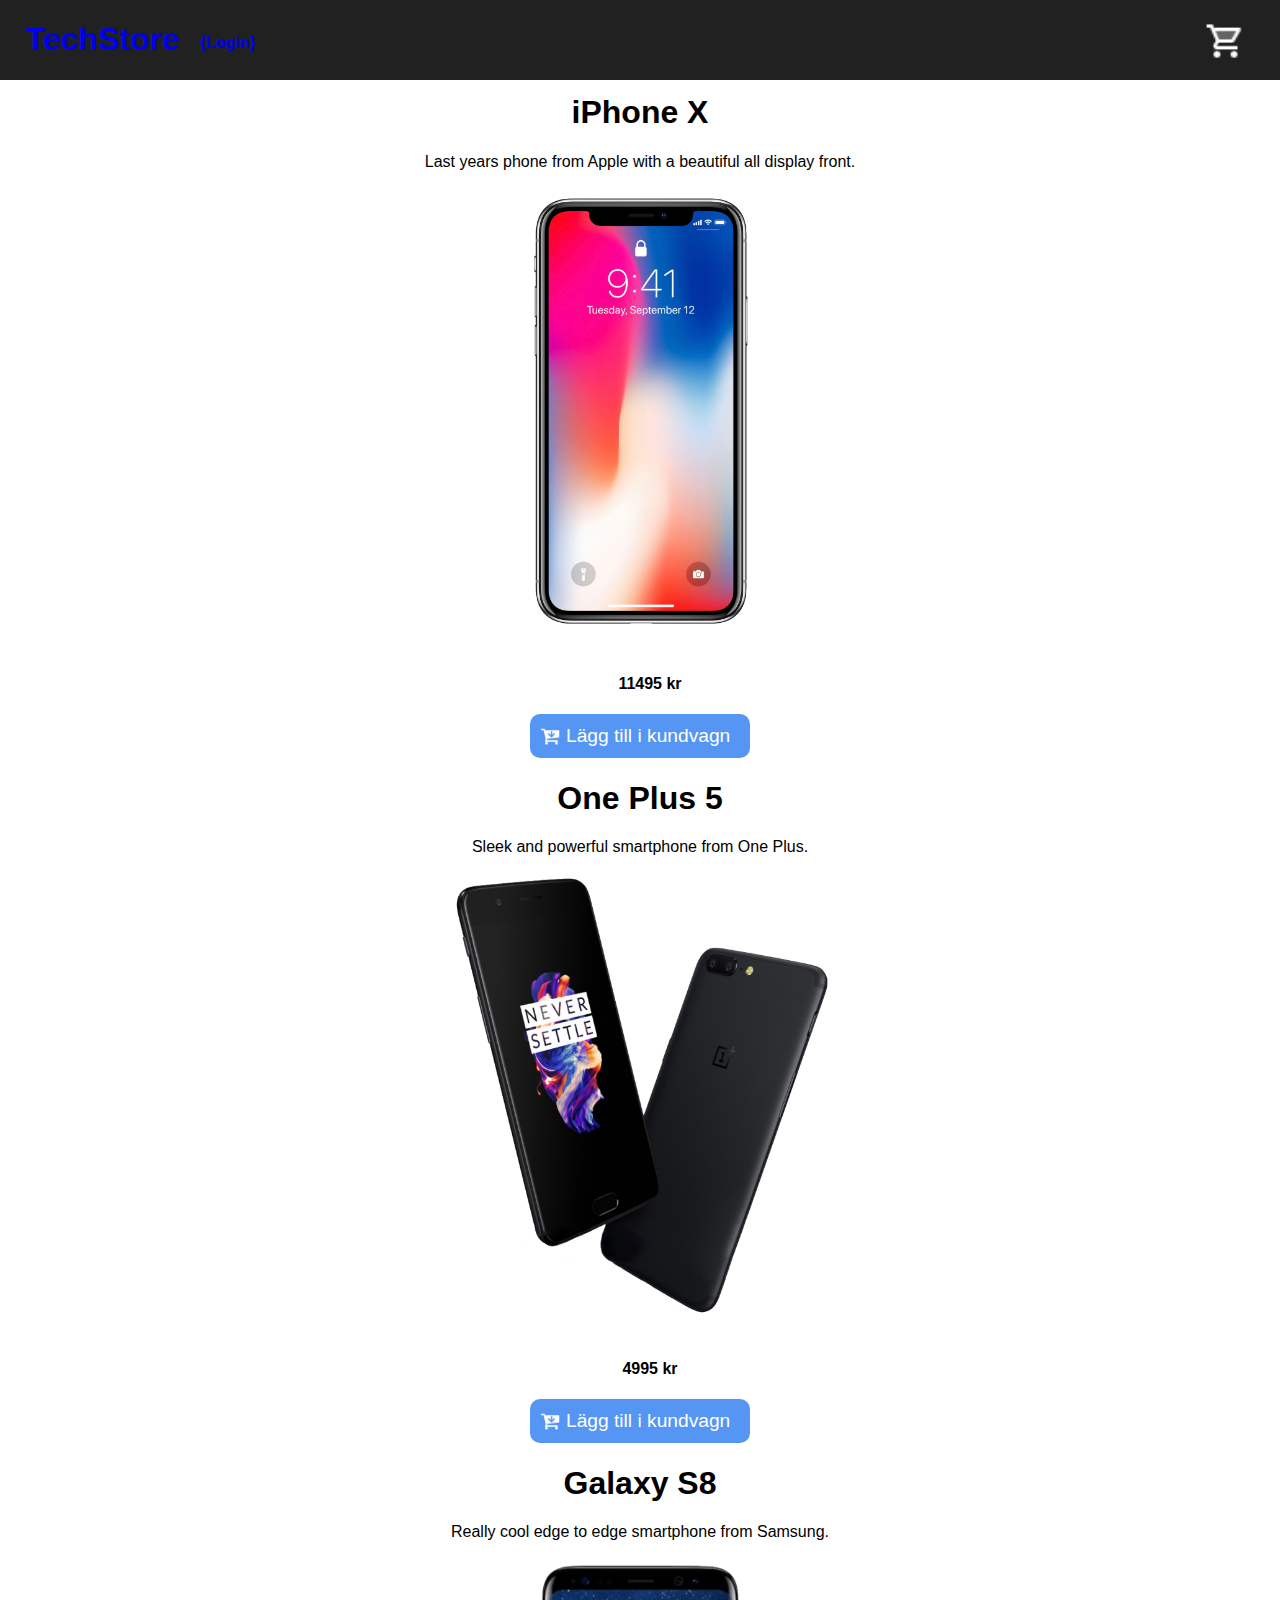
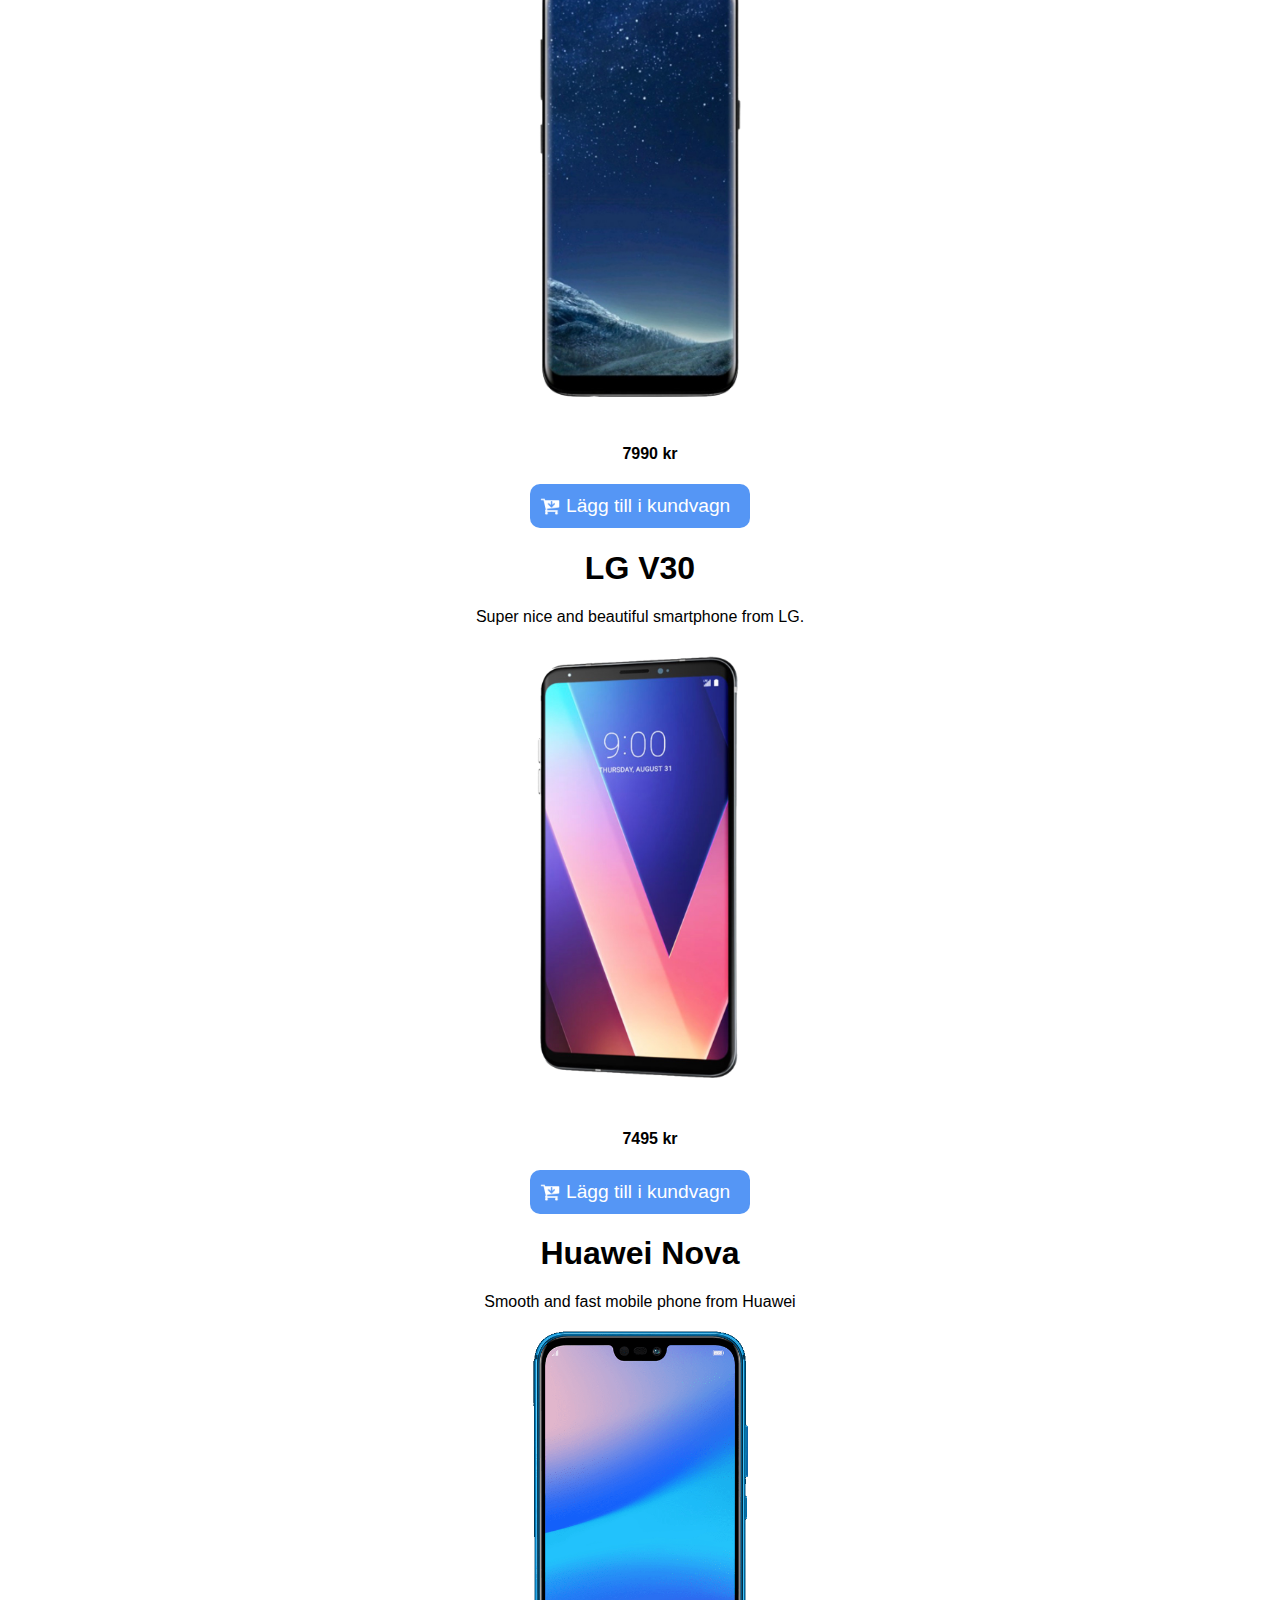
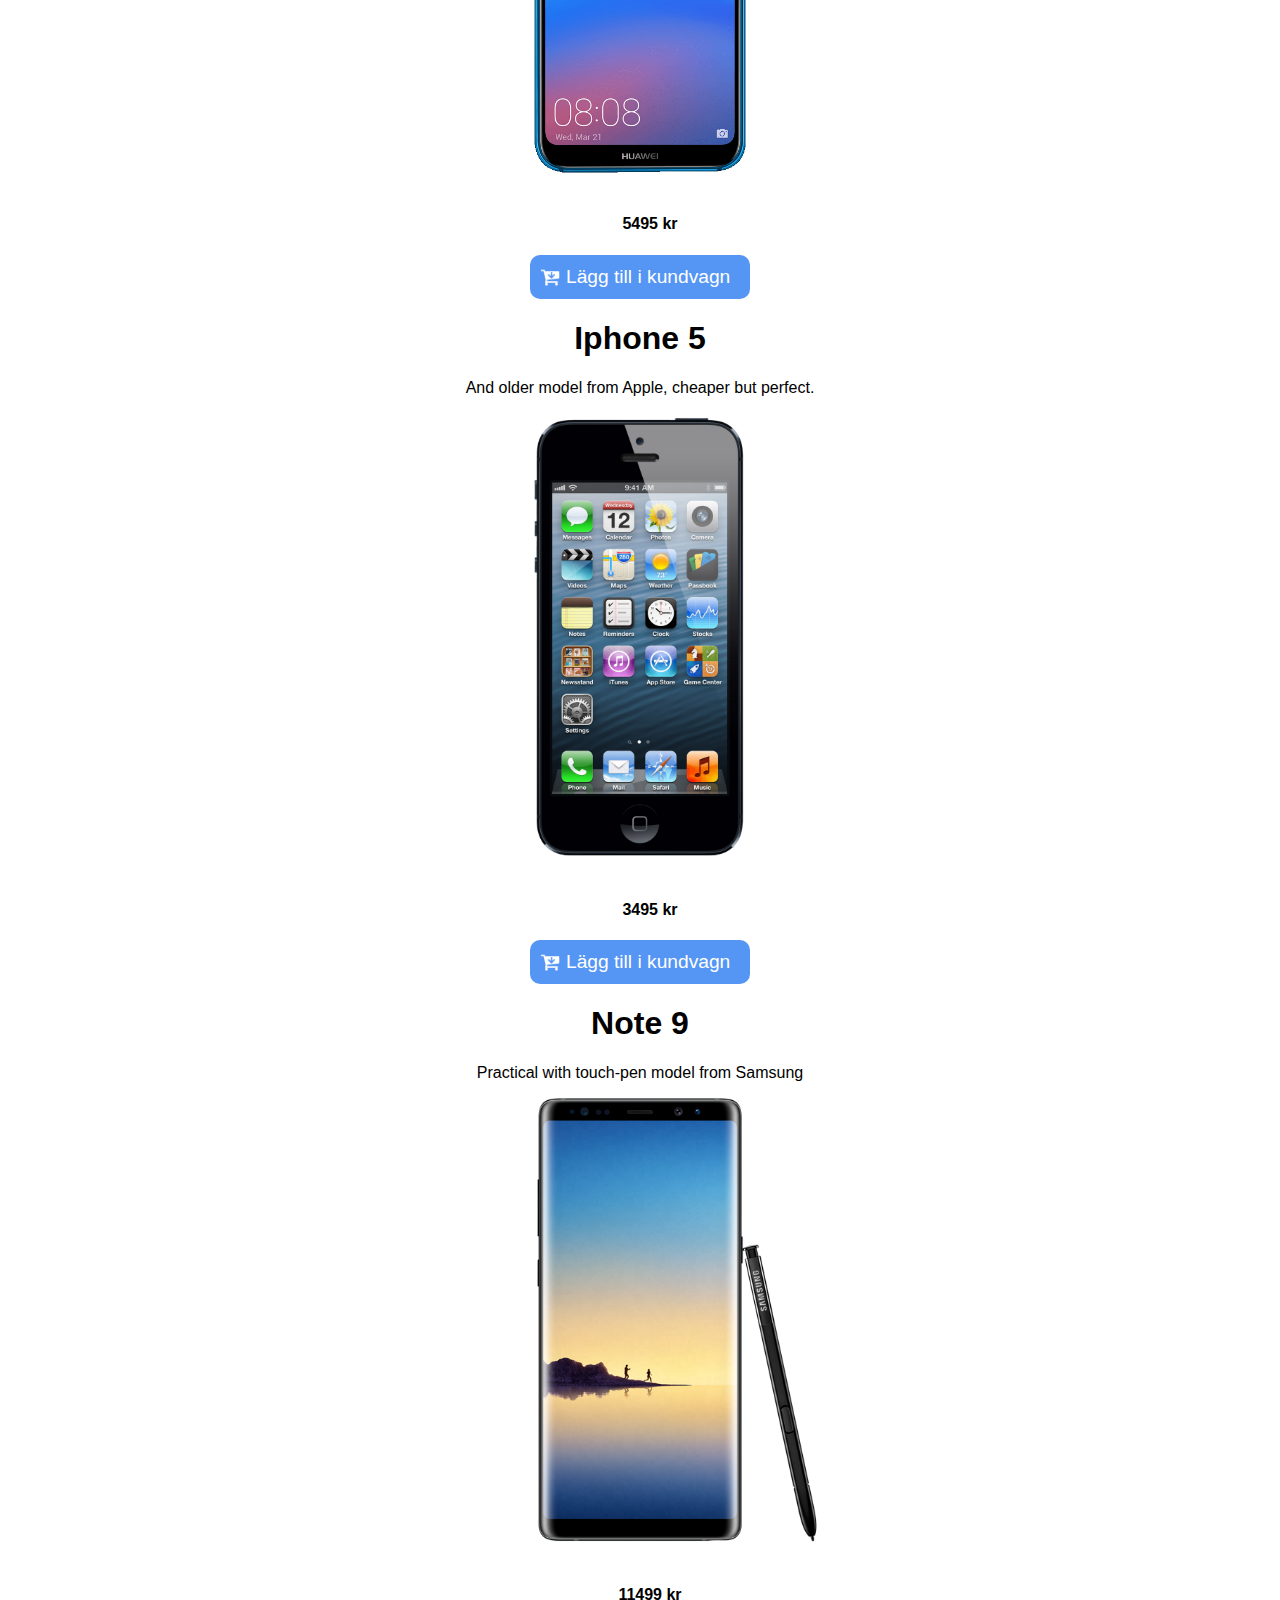
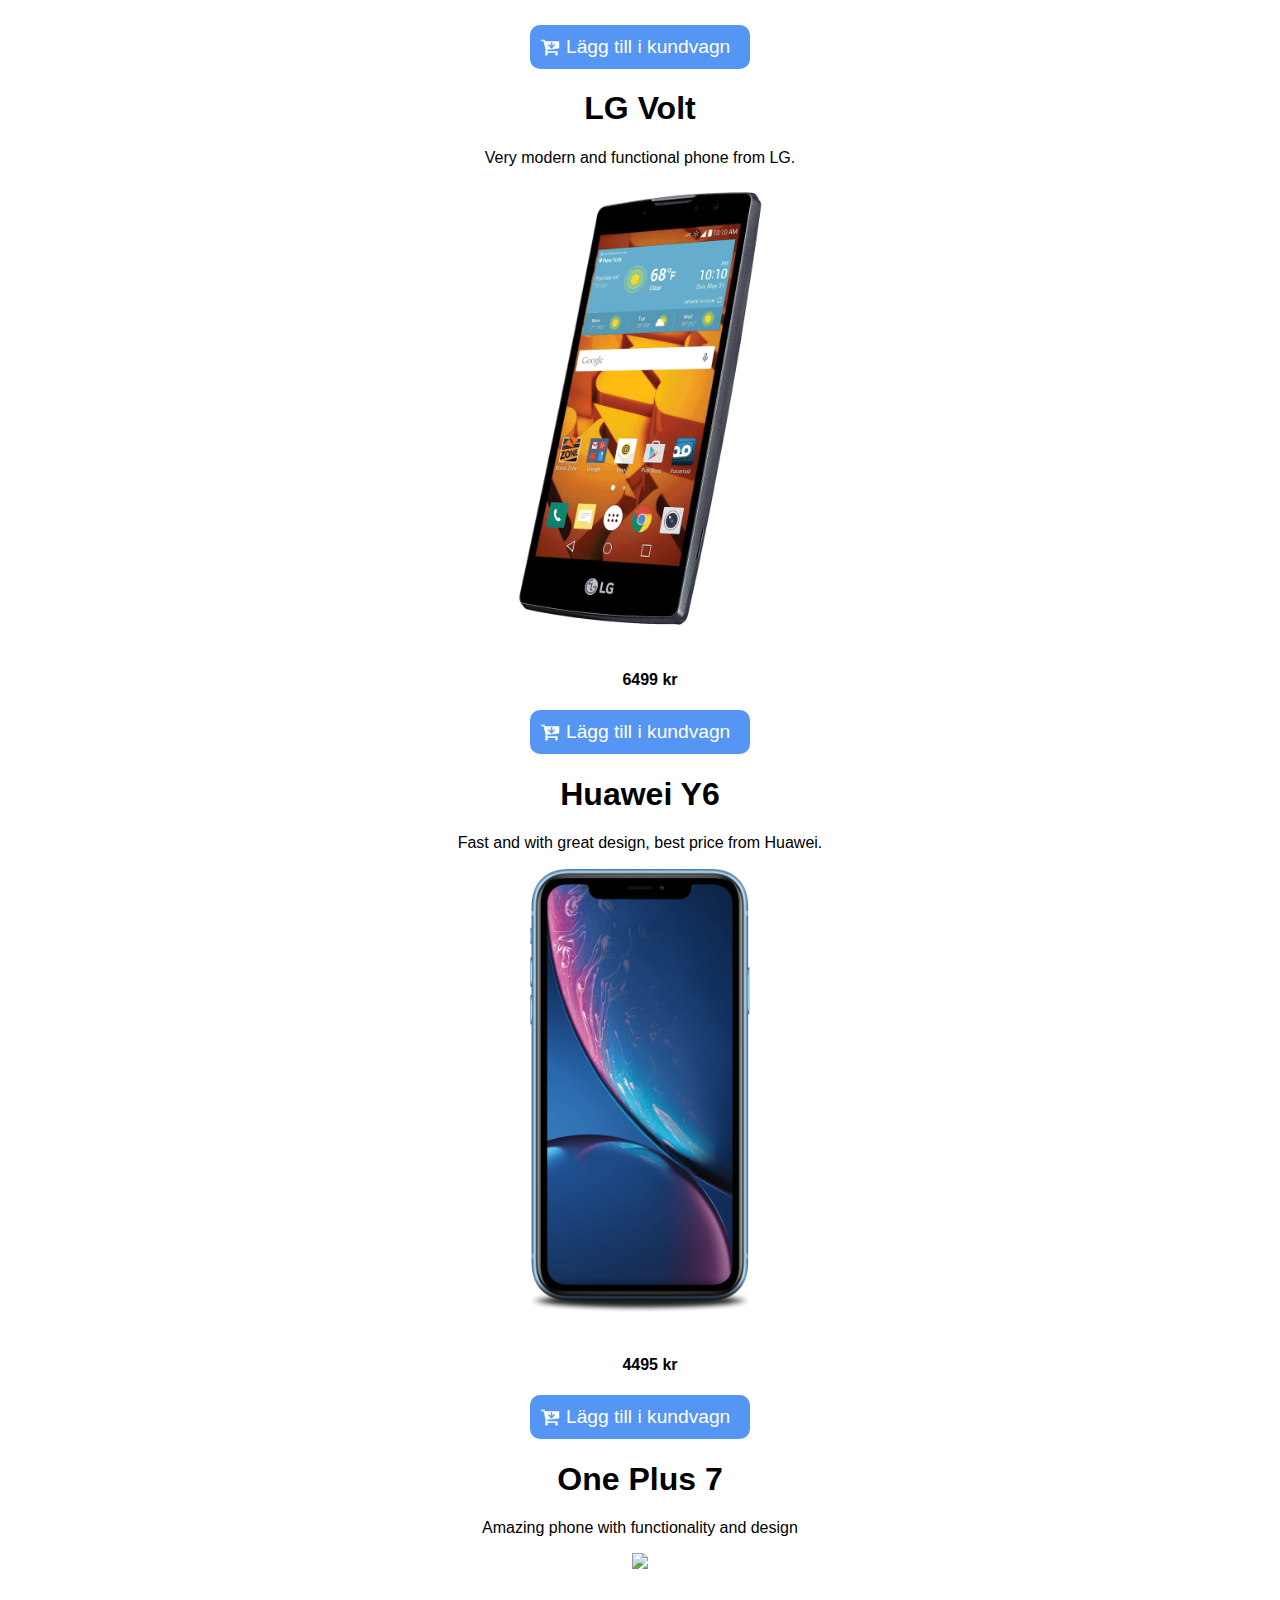
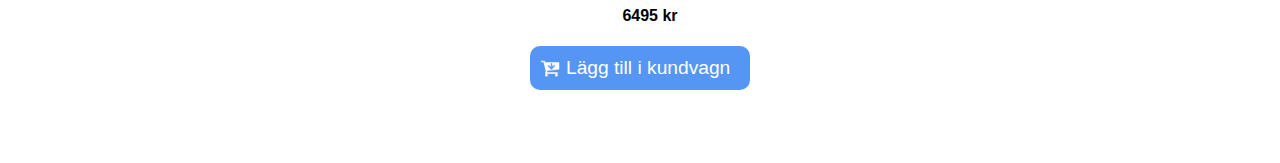
==== index.html @ 481d14ad "små saker" ====
<!DOCTYPE html>

<html>
  <head>
    <title>TechStore</title>
    <meta charset="utf-8" />
    <meta http-equiv="X-UA-Compatible" content="IE=edge" />
    <meta name="viewport" content="width=device-width, initial-scale=1" />
    <link rel="stylesheet" href="style.css" />
    <link rel="stylesheet" href="index_style.css" />

    <!-- Visit www.fontawesome.com on how to add font icons to your project -->
    <!-- Link your stylesheet file/files, do NOT write styles in the html file! -->
    <script src="./main.js"></script>
  </head>
  <body onload="initSite()">
    <header>
      <div id="title">
        <h1><a href="index.html">TechStore</a></h1>
        <h4><a href="login.html">{Login}</a></h4>
      </div>

      <div id="cart">
        <div id="itemcounter"></div>
        <!--Here is the code for the cart-->

        <a href="kundvagn.html"
          ><img src="assets/white_cart.png" id="carticon"
        /></a>
      </div>
    </header>

    <main>
      <!-- Add the content of your site here via javascript -->
    </main>
  </body>
</html>
---- style.css ----
* {
  font-family: "Segoe UI", Tahoma, Geneva, Verdana, sans-serif;
}

.container {
  display: flex;
  justify-content: center;
  flex-direction: column;
  background-color: white;
  min-height: 10em;
  align-items: center;
  padding: 65px 16px;
}

div {
  align-content: center;
  text-align: center;
}
ul {
  padding: 5;
  padding-inline-start: 0;
}

.PCdiv {
  display: flex;
  flex-wrap: wrap;
}

img.productImage {
  height: 50vh;
  width: auto;
}

header {
  background-color: #212121;
  width: 100vw;
  position: fixed;
  color: white;
  display: flex;
  justify-content: space-between;
  align-items: center;
  top: 0;
  left: 0;
}

#title {
  margin-left: 2%;
  display:flex;
}

h4 {
  margin-left: 20px;
  margin-top: 34px;
}

#cart {
  margin-right: 4%;
  display: flex;
  justify-content: space-between;
}

#carticon {
  width: 170%;
  margin-top: 25%;
}

#itemcounter {
  font-size: 40px;
}
a:visited {
  color: white;
}

a {
  text-decoration: none;
}

.buttonDiv {
}
---- index_style.css ----
.addButton {
    font-family: 'Segoe UI', Tahoma, Geneva, Verdana, sans-serif;
    background-color: #5596F5;
    border: 0px;
    font-size: 1.2em;
    color: #FFFFFF;

    
}
.buttonClass{
    background-color: #5596F5;
    width: 200px;
    height: auto;
    padding: 10px;
    display: flex;
    flex-direction: row;
    align-items: center;
    margin: 0px auto 0px auto;
    border-radius: 10px;
}
.imgClass {
    height: 20px;
    width: 20px;
    

}


/*font-family: 'Segoe UI', Tahoma, Geneva, Verdana, sans-serif;
    background-color: #5596F5;
    padding: 10px;
    border-radius: 8px;
    color: white;
    font-size: larger;
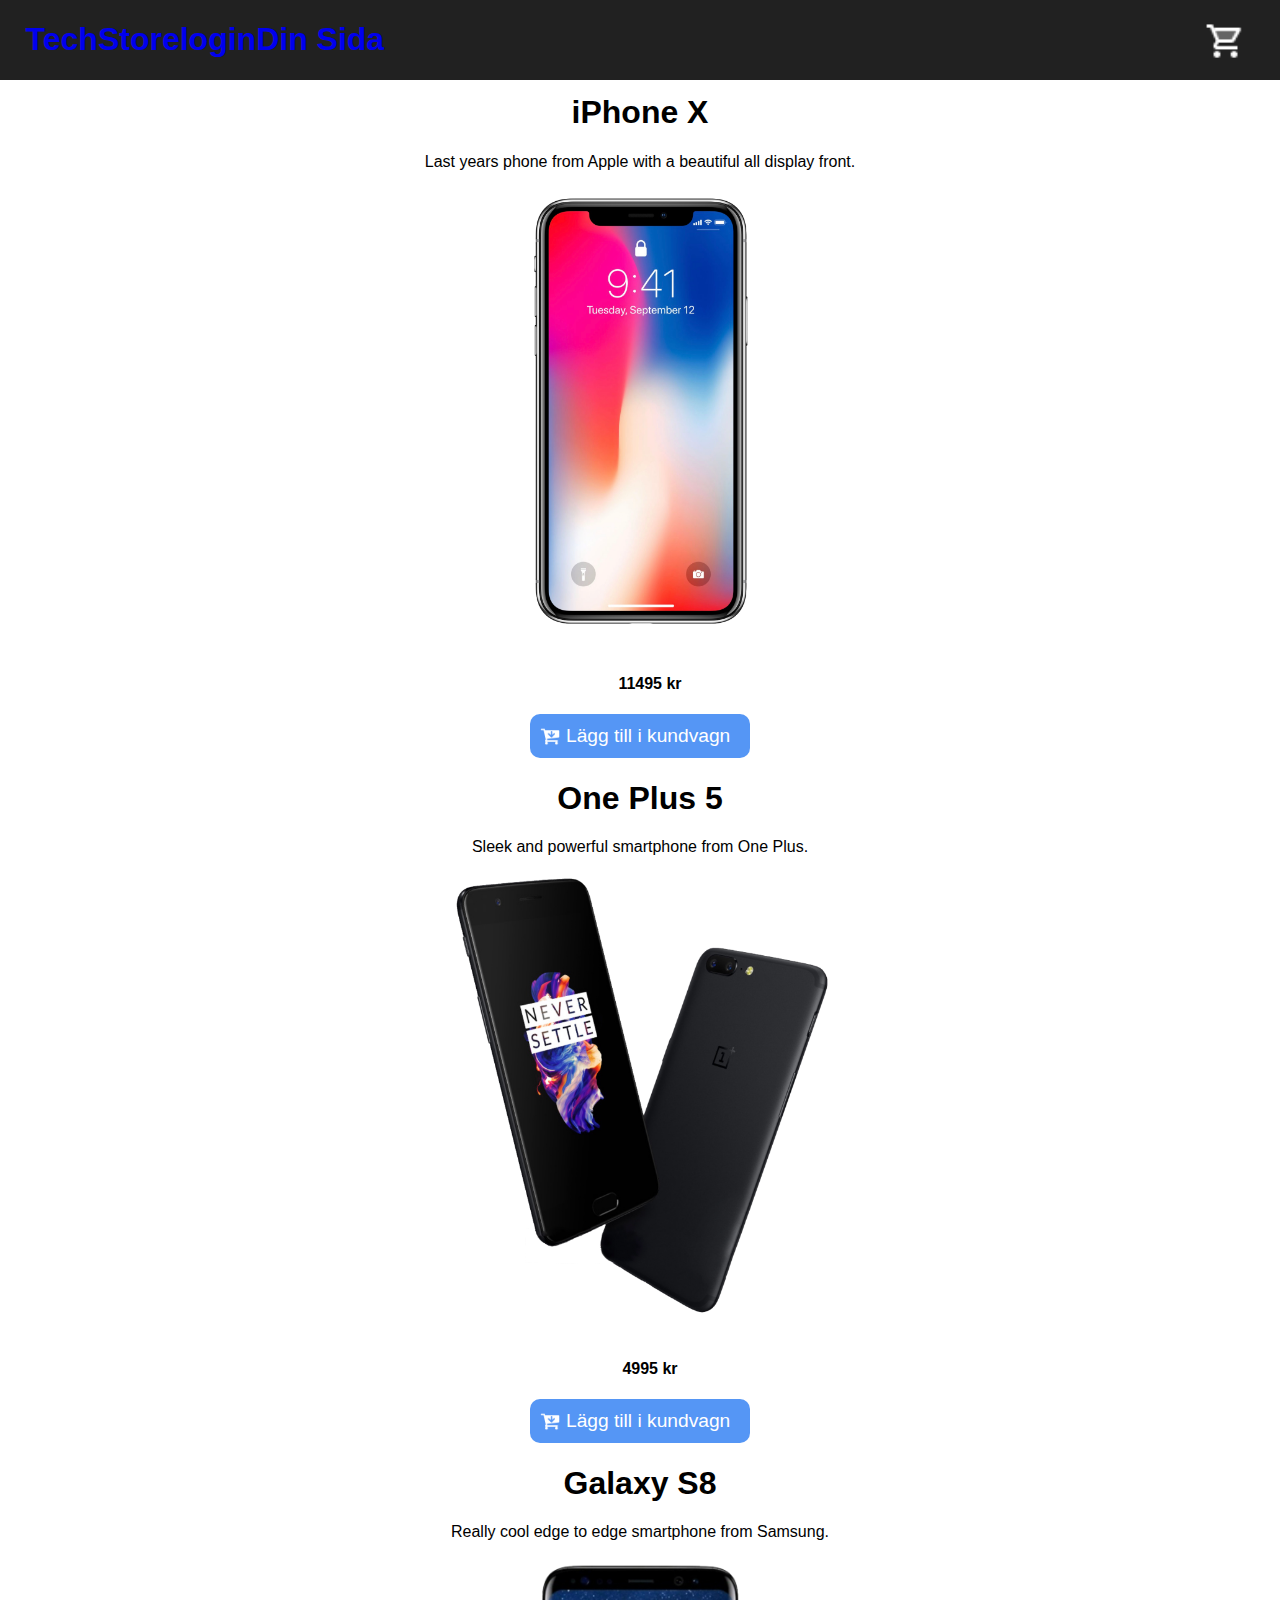
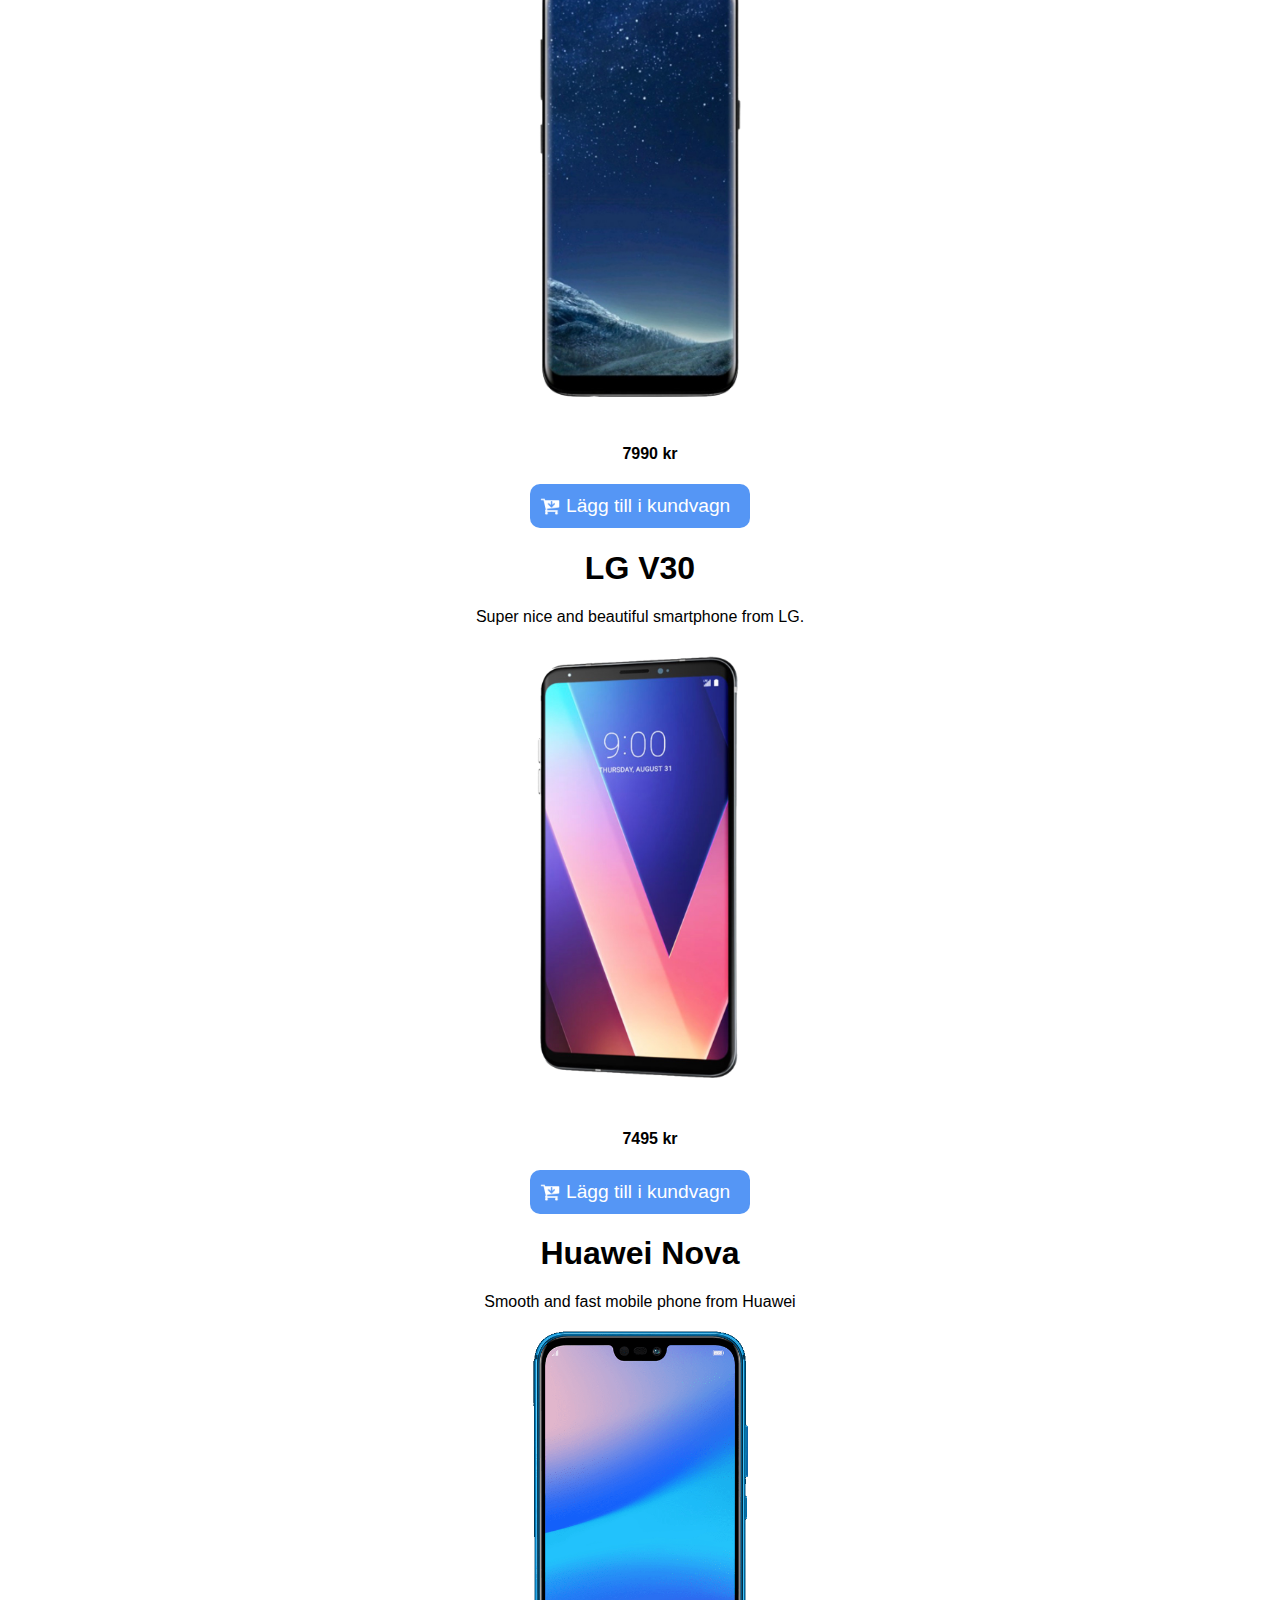
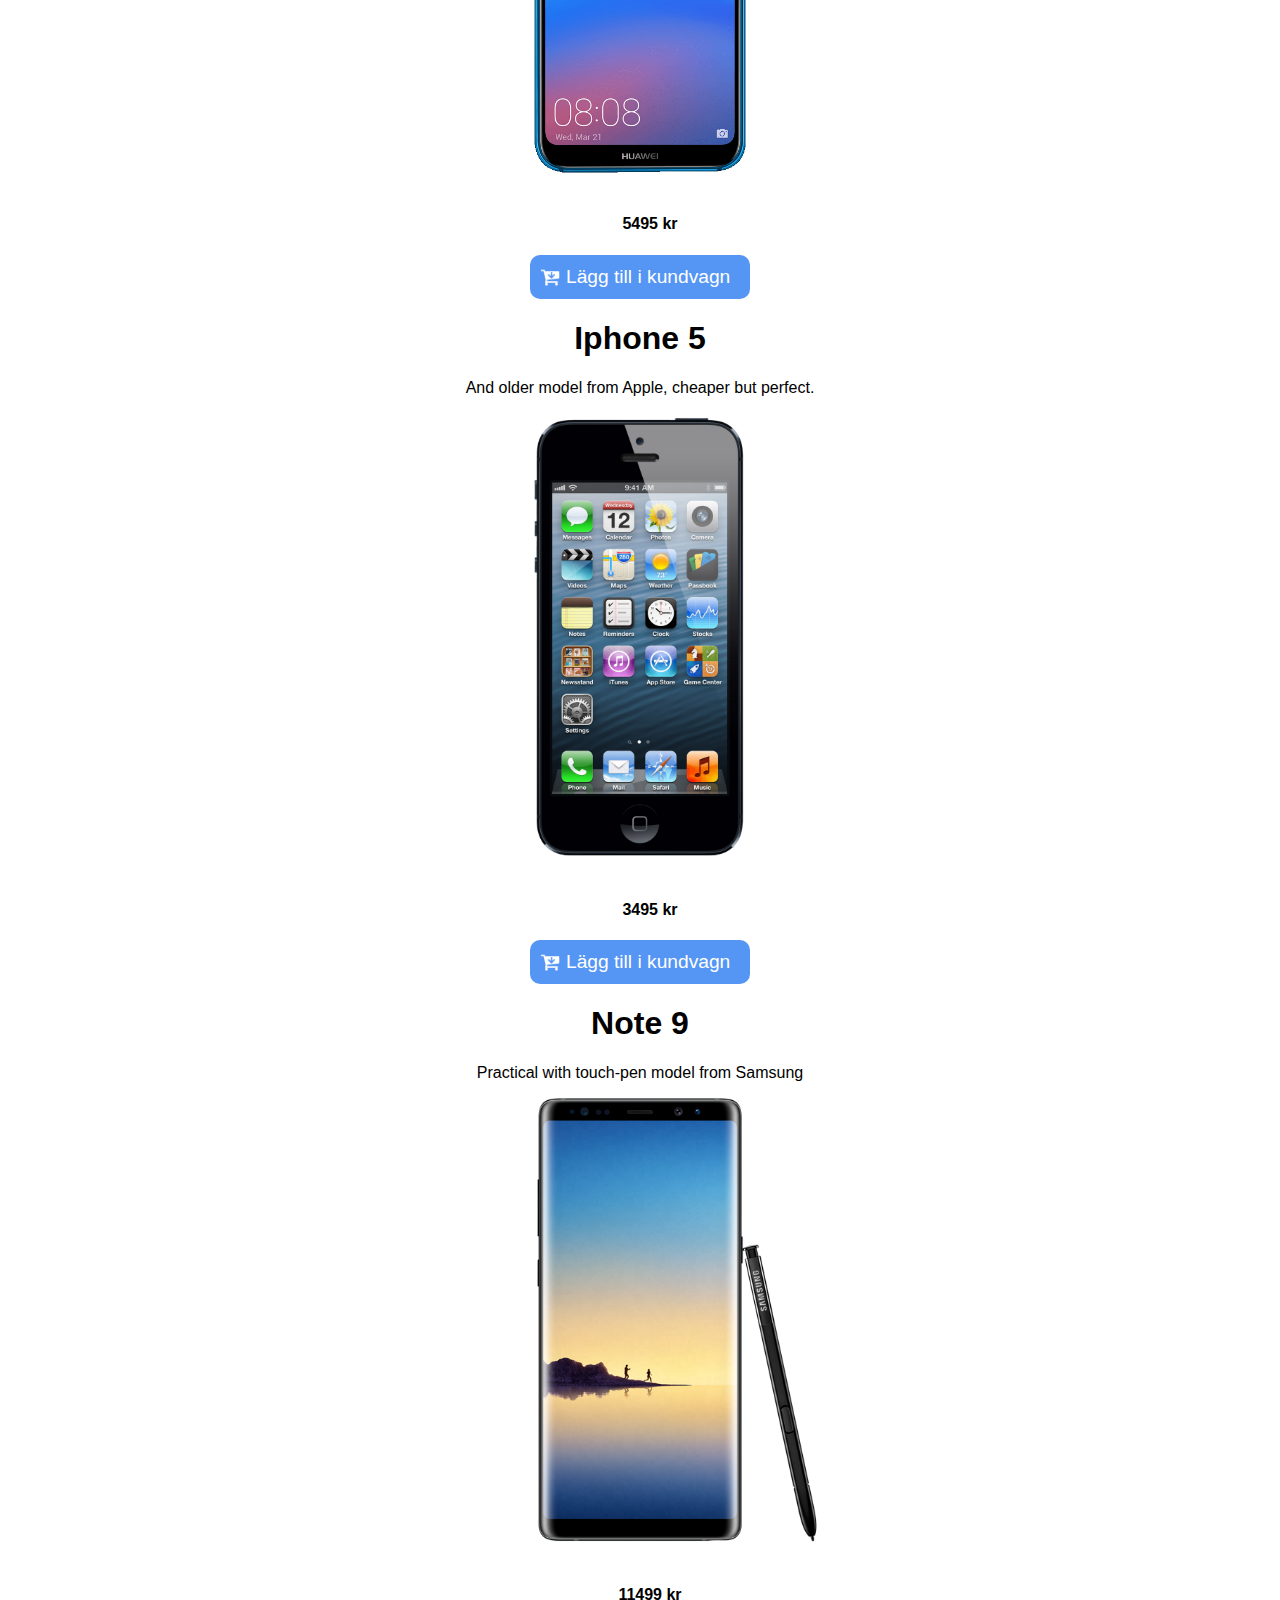
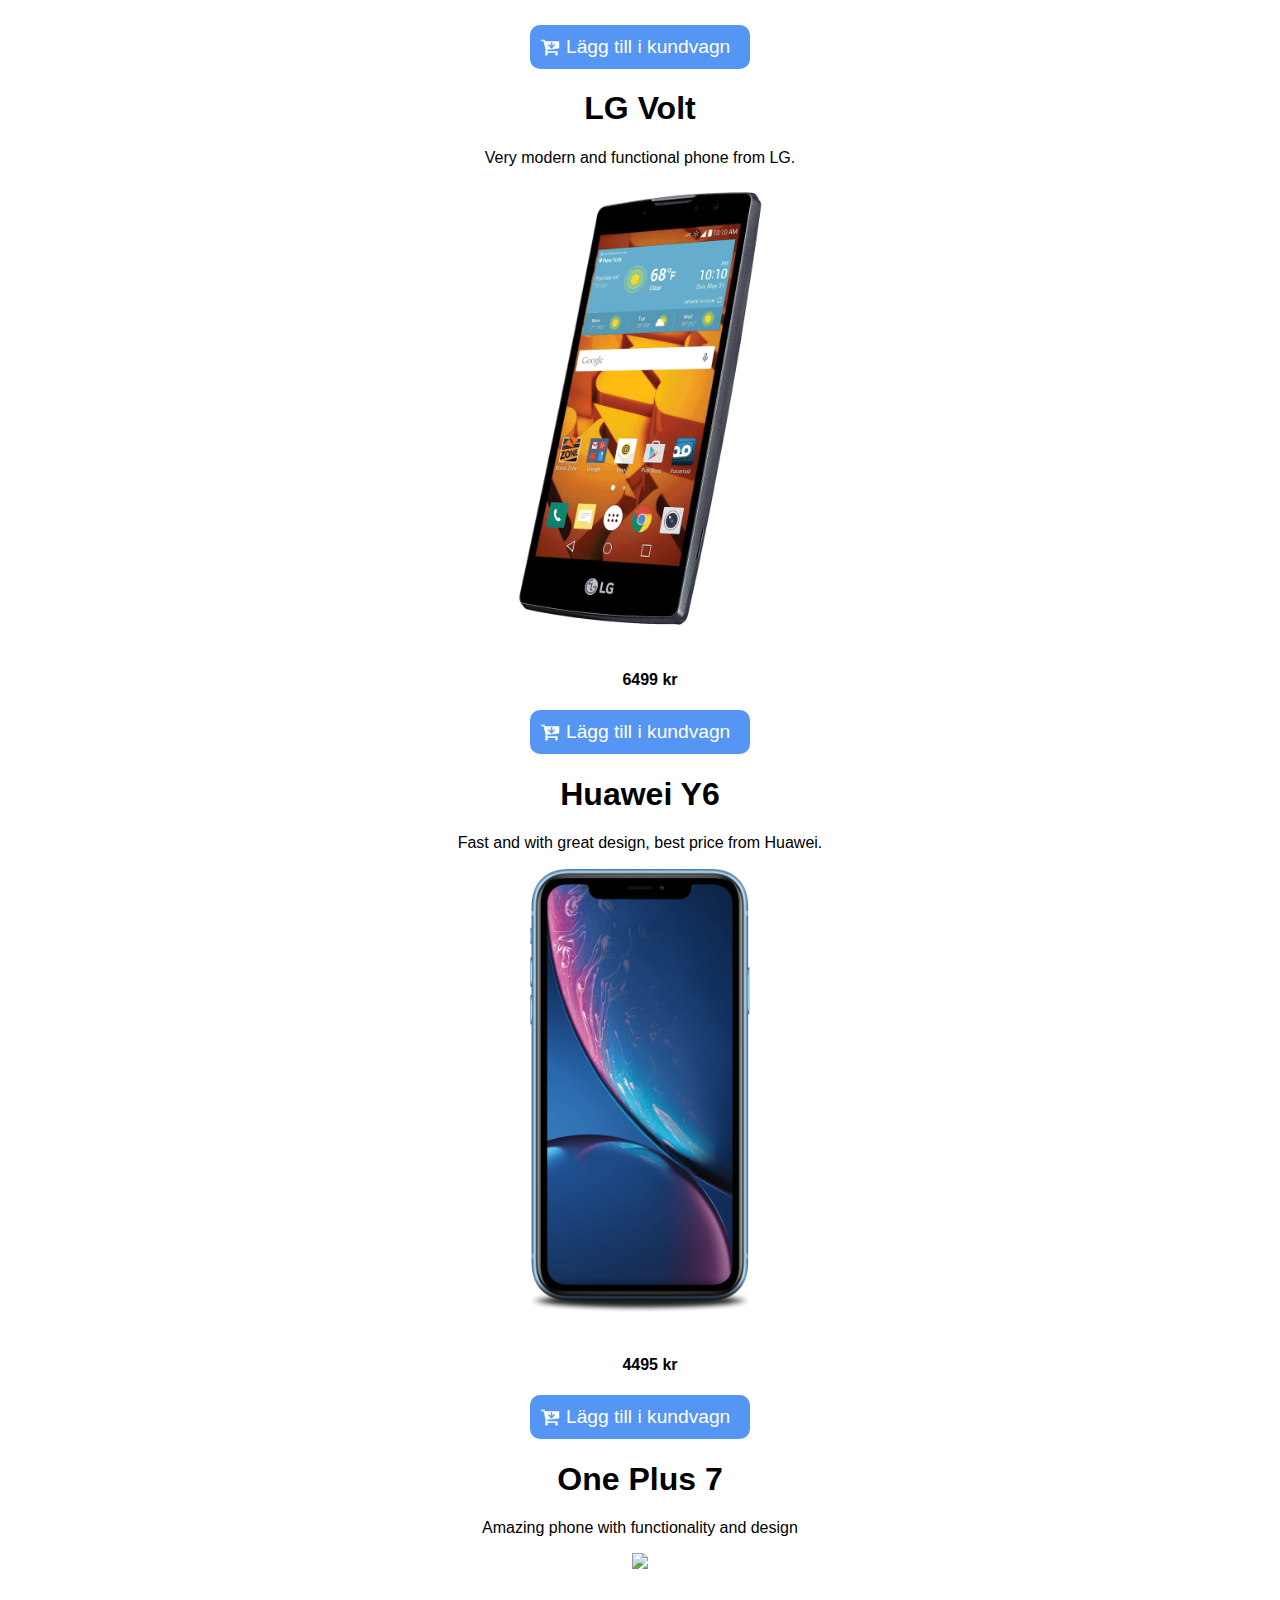
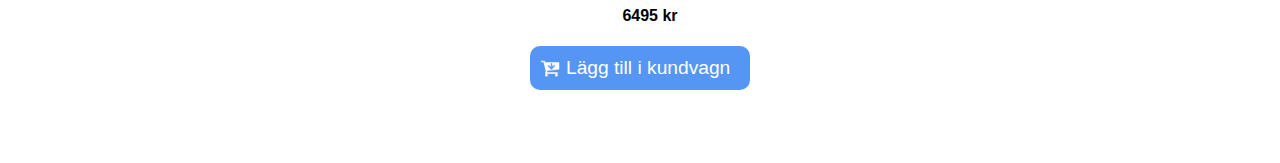
==== commit f2442fff: "lagt till userpage html/js/css" ====
--- a/index.html
+++ b/index.html
@@ -17,7 +17,8 @@
     <header>
       <div id="title">
         <h1><a href="index.html">TechStore</a></h1>
-        <h4><a href="login.html">{Login}</a></h4>
+        <h1><a href="login.html">login</a></h1>
+        <h1><a href="userpage.html">Din Sida</a></h1>
       </div>
 
       <div id="cart">
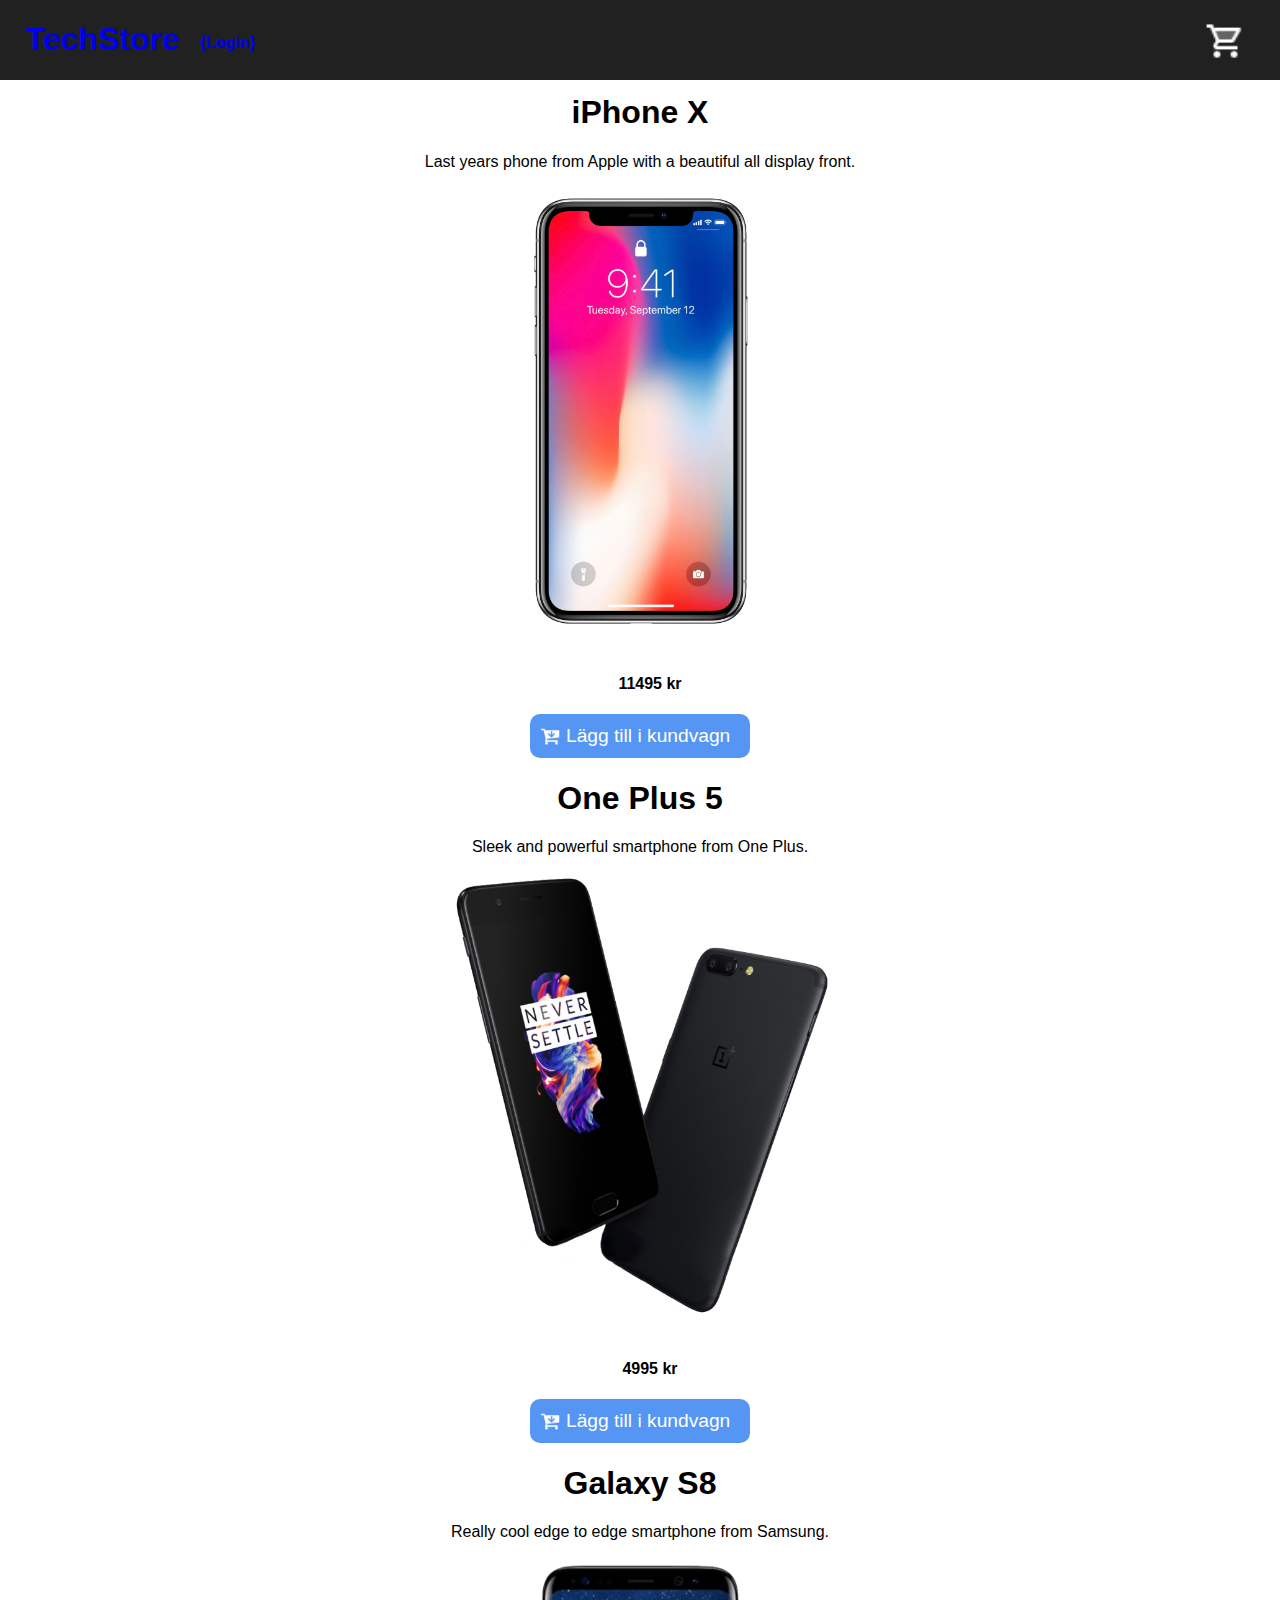
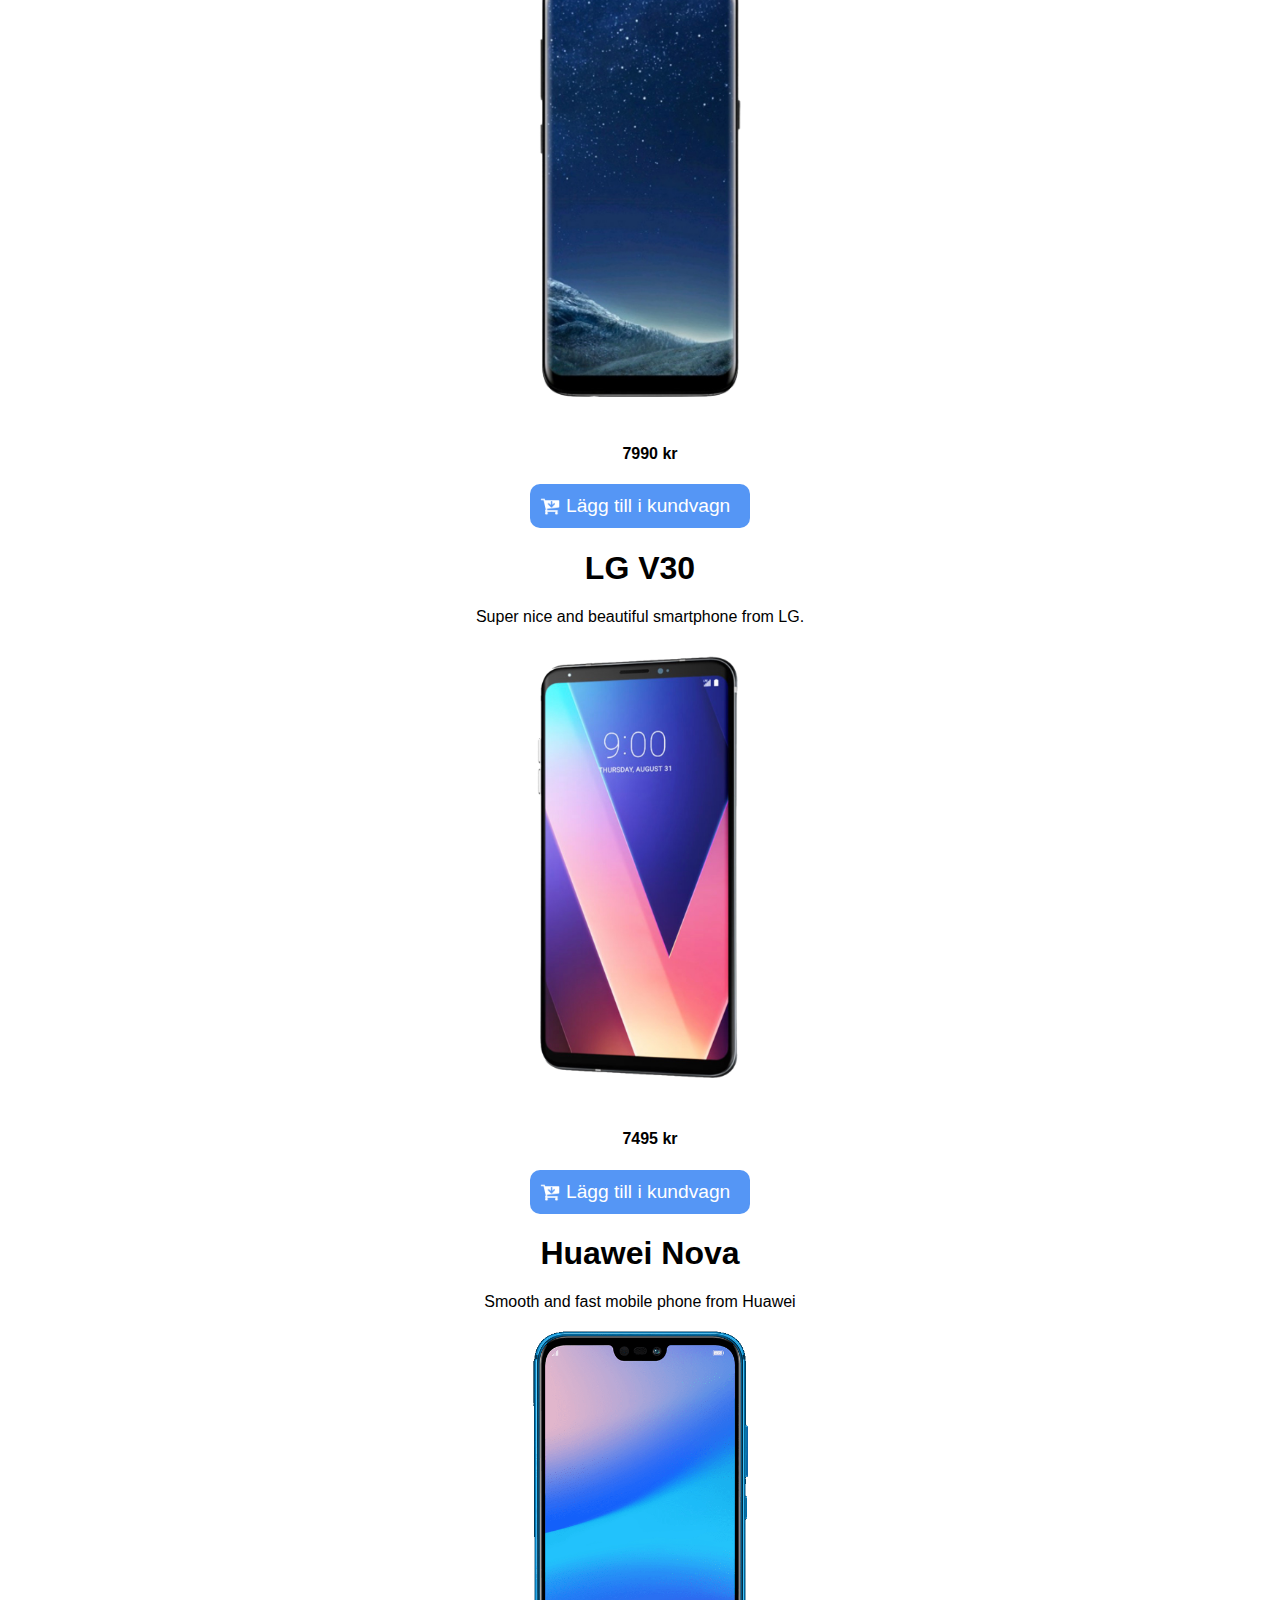
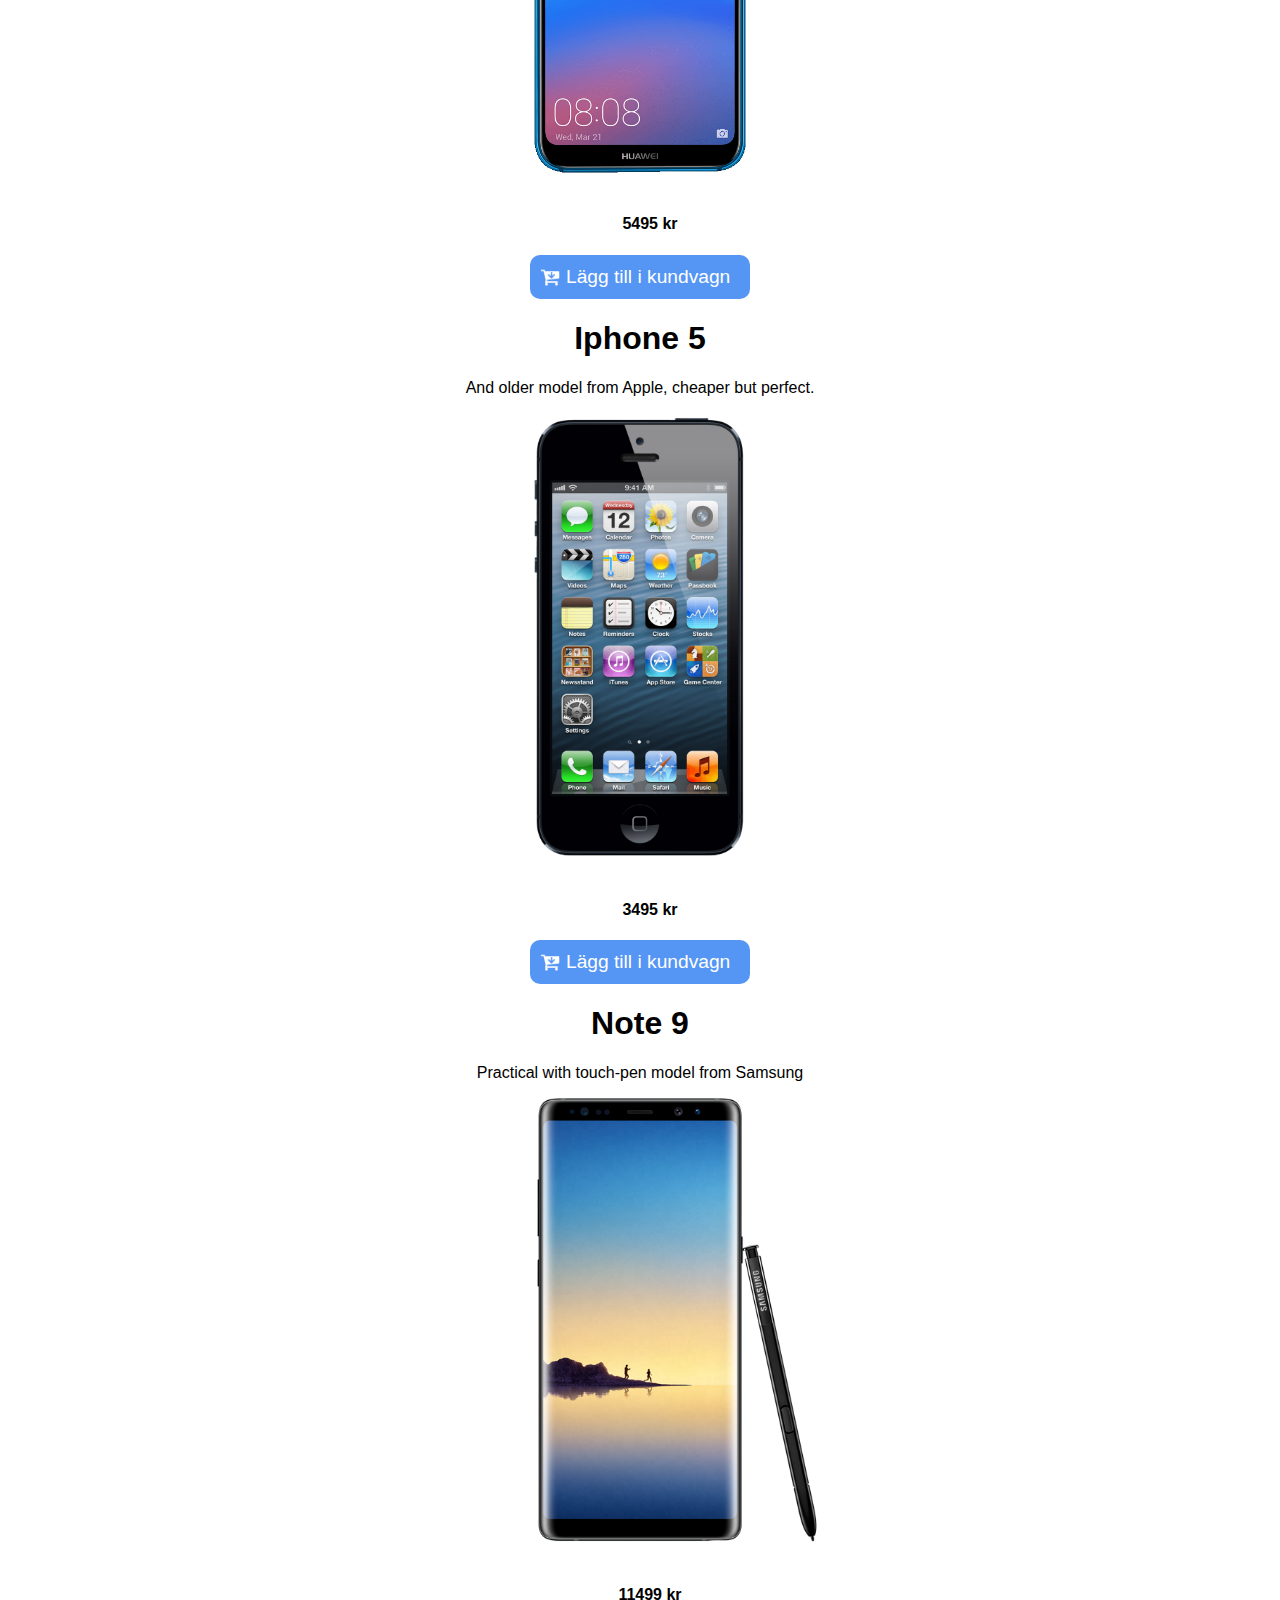
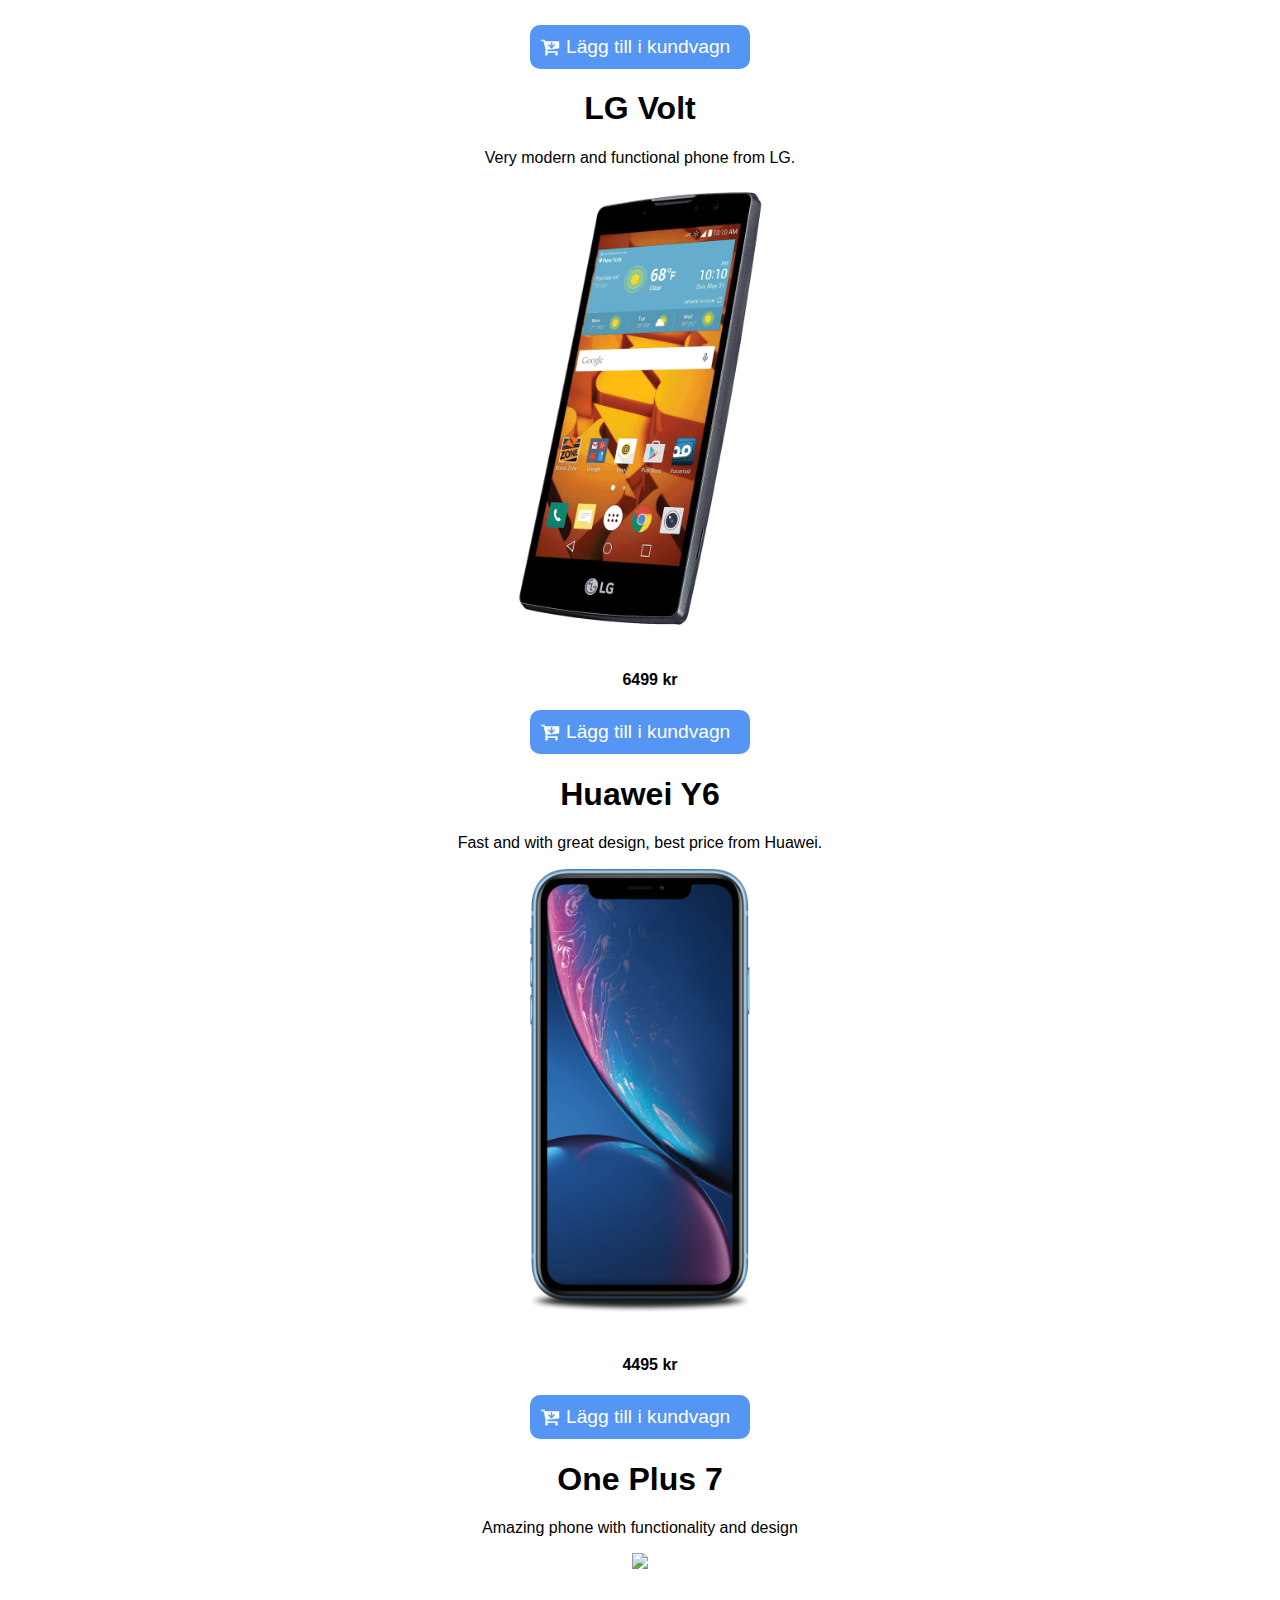
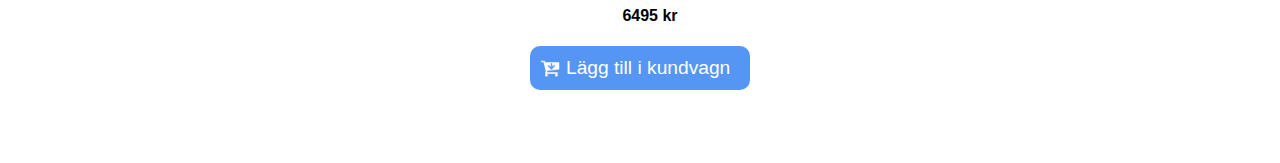
==== commit f9734896: "Merge branch 'VG_krav' of https://github.com/omerbasic/TechStore into VG_krav" ====
--- a/index.html
+++ b/index.html
@@ -17,8 +17,7 @@
     <header>
       <div id="title">
         <h1><a href="index.html">TechStore</a></h1>
-        <h1><a href="login.html">login</a></h1>
-        <h1><a href="userpage.html">Din Sida</a></h1>
+        <h4><a href="login.html">{Login}</a></h4>
       </div>
 
       <div id="cart">
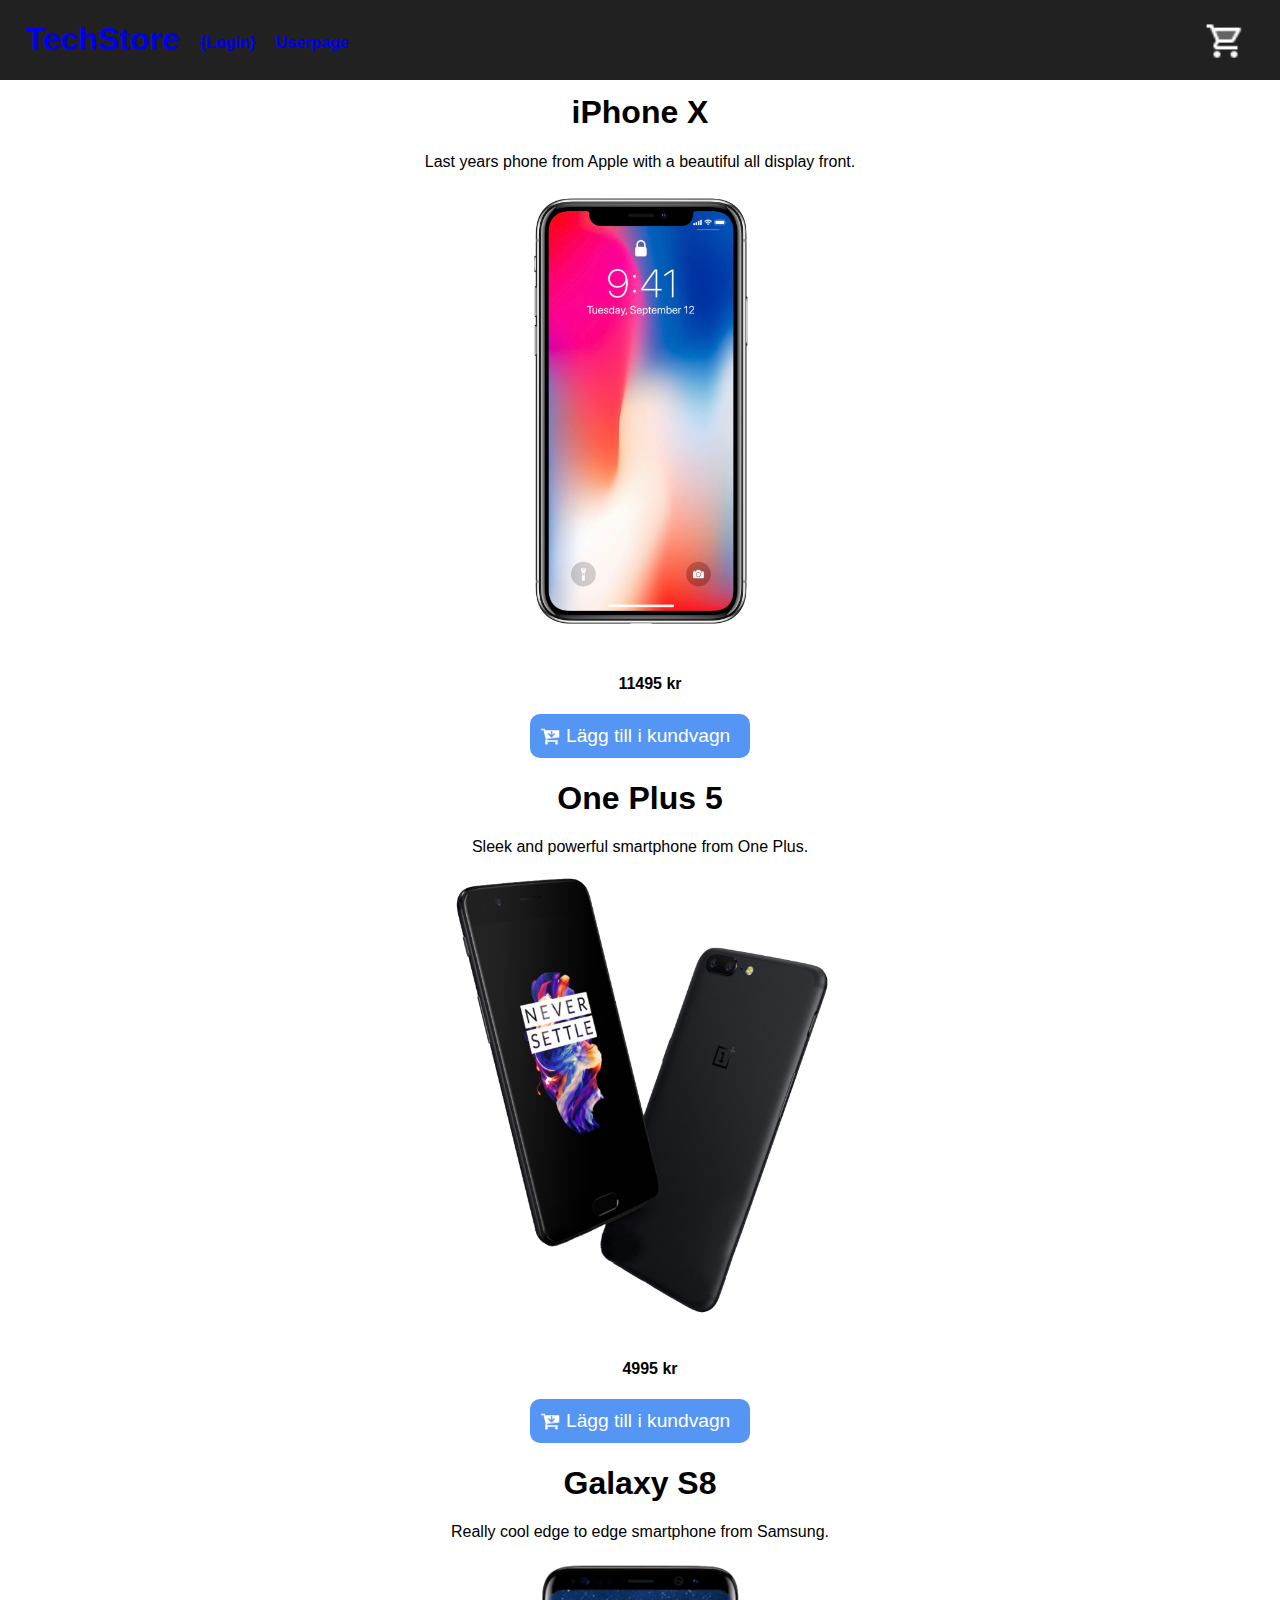
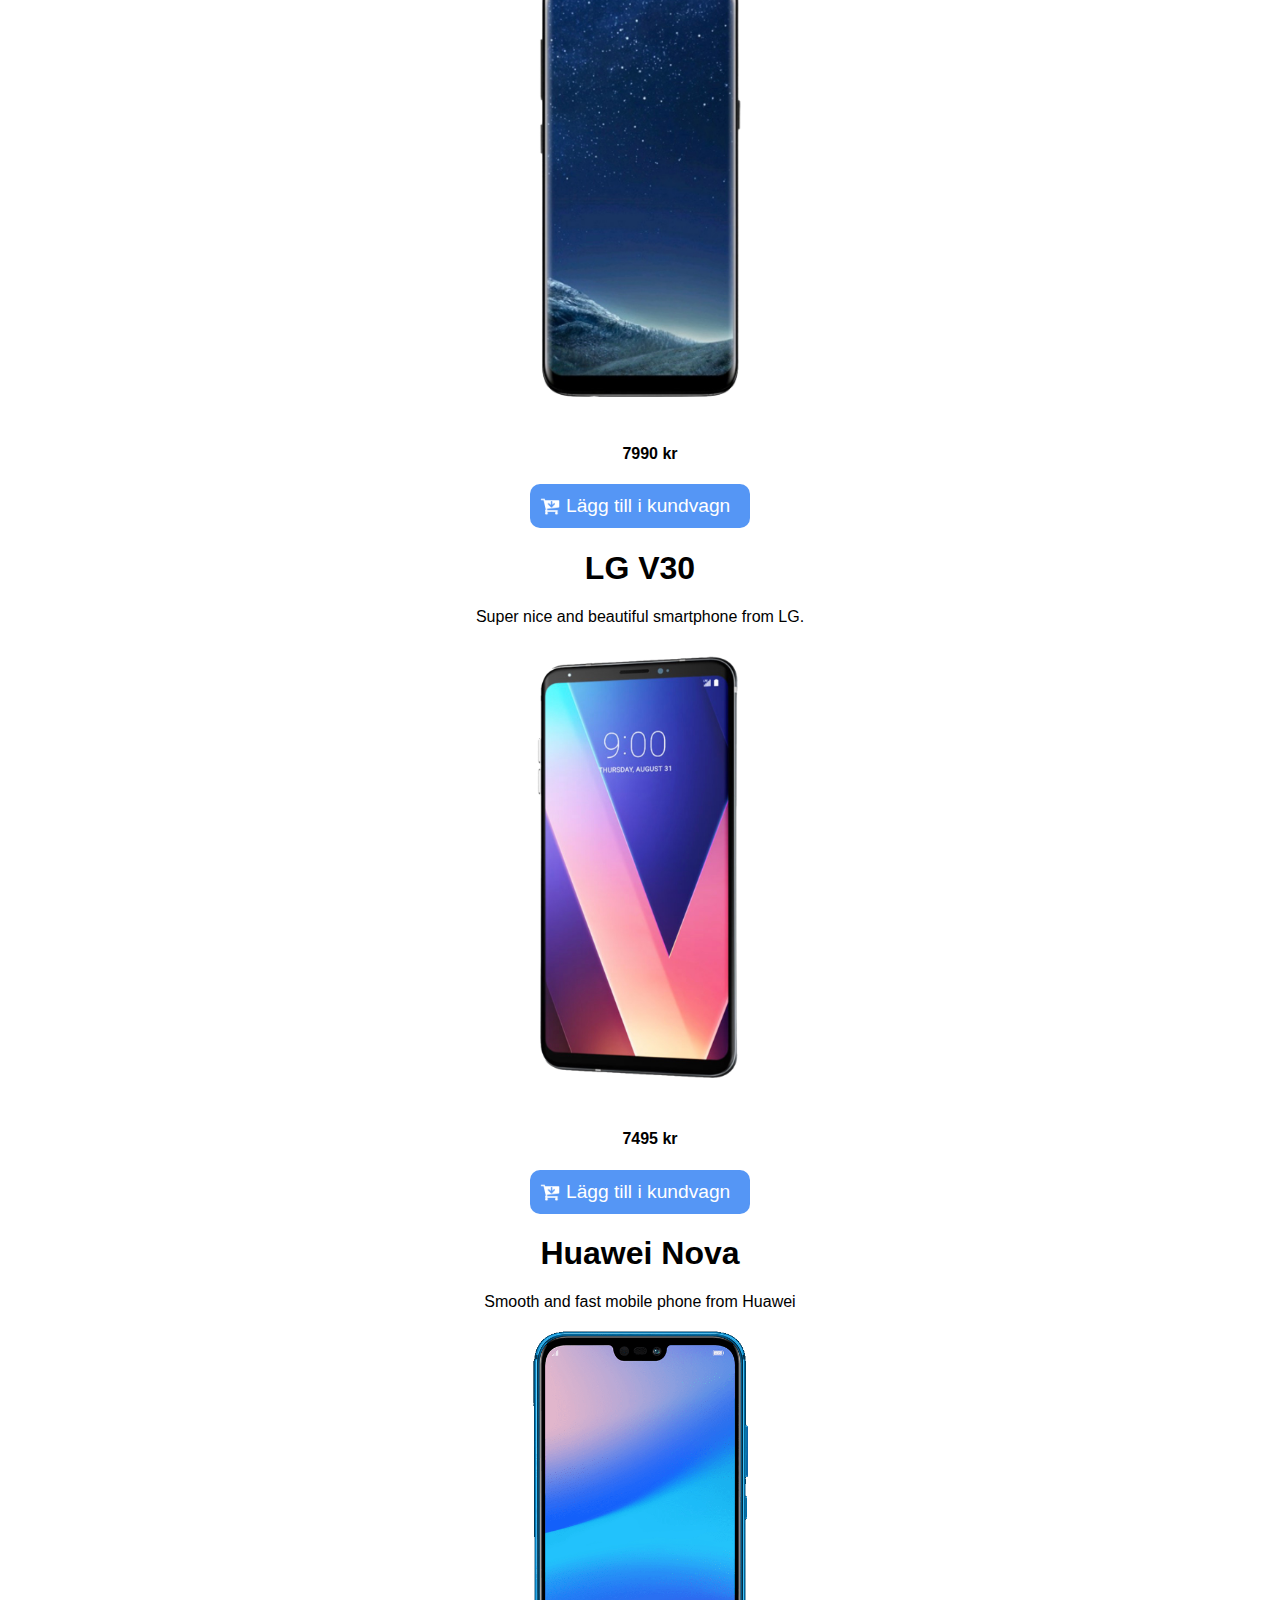
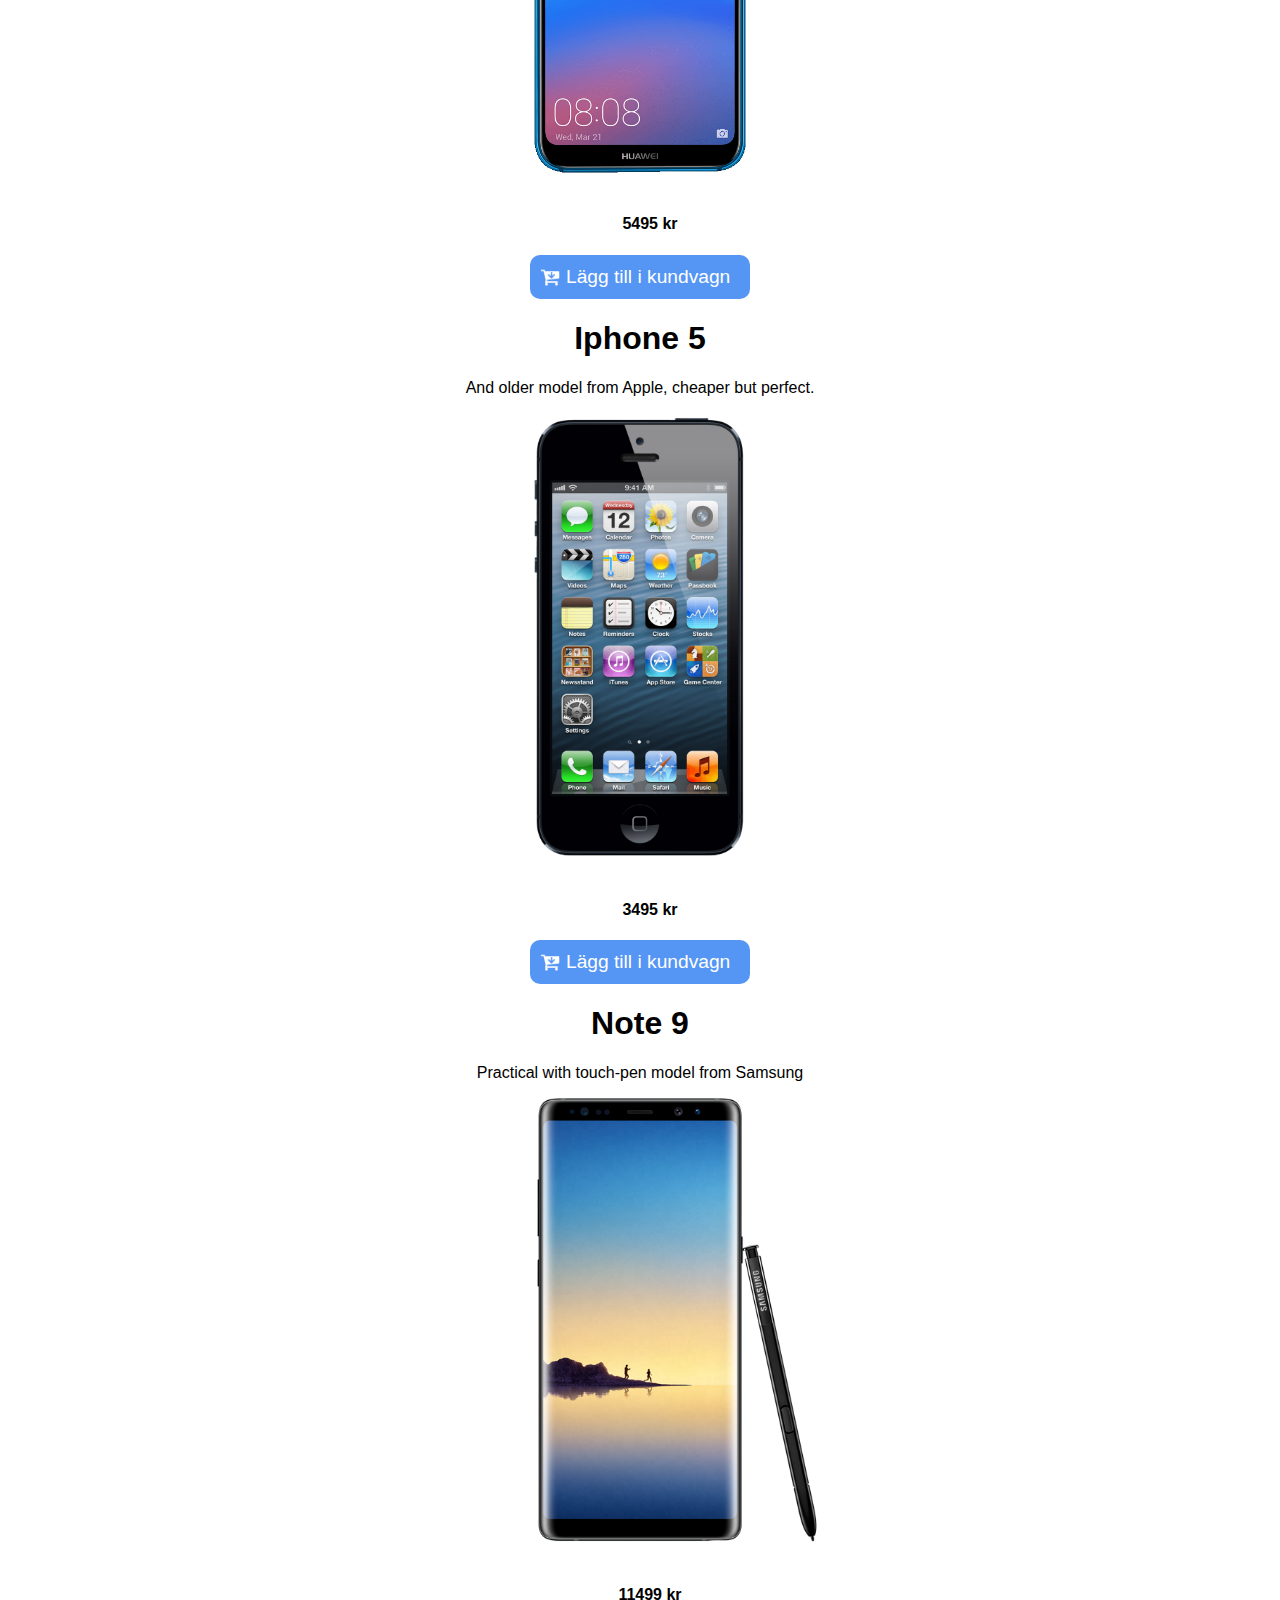
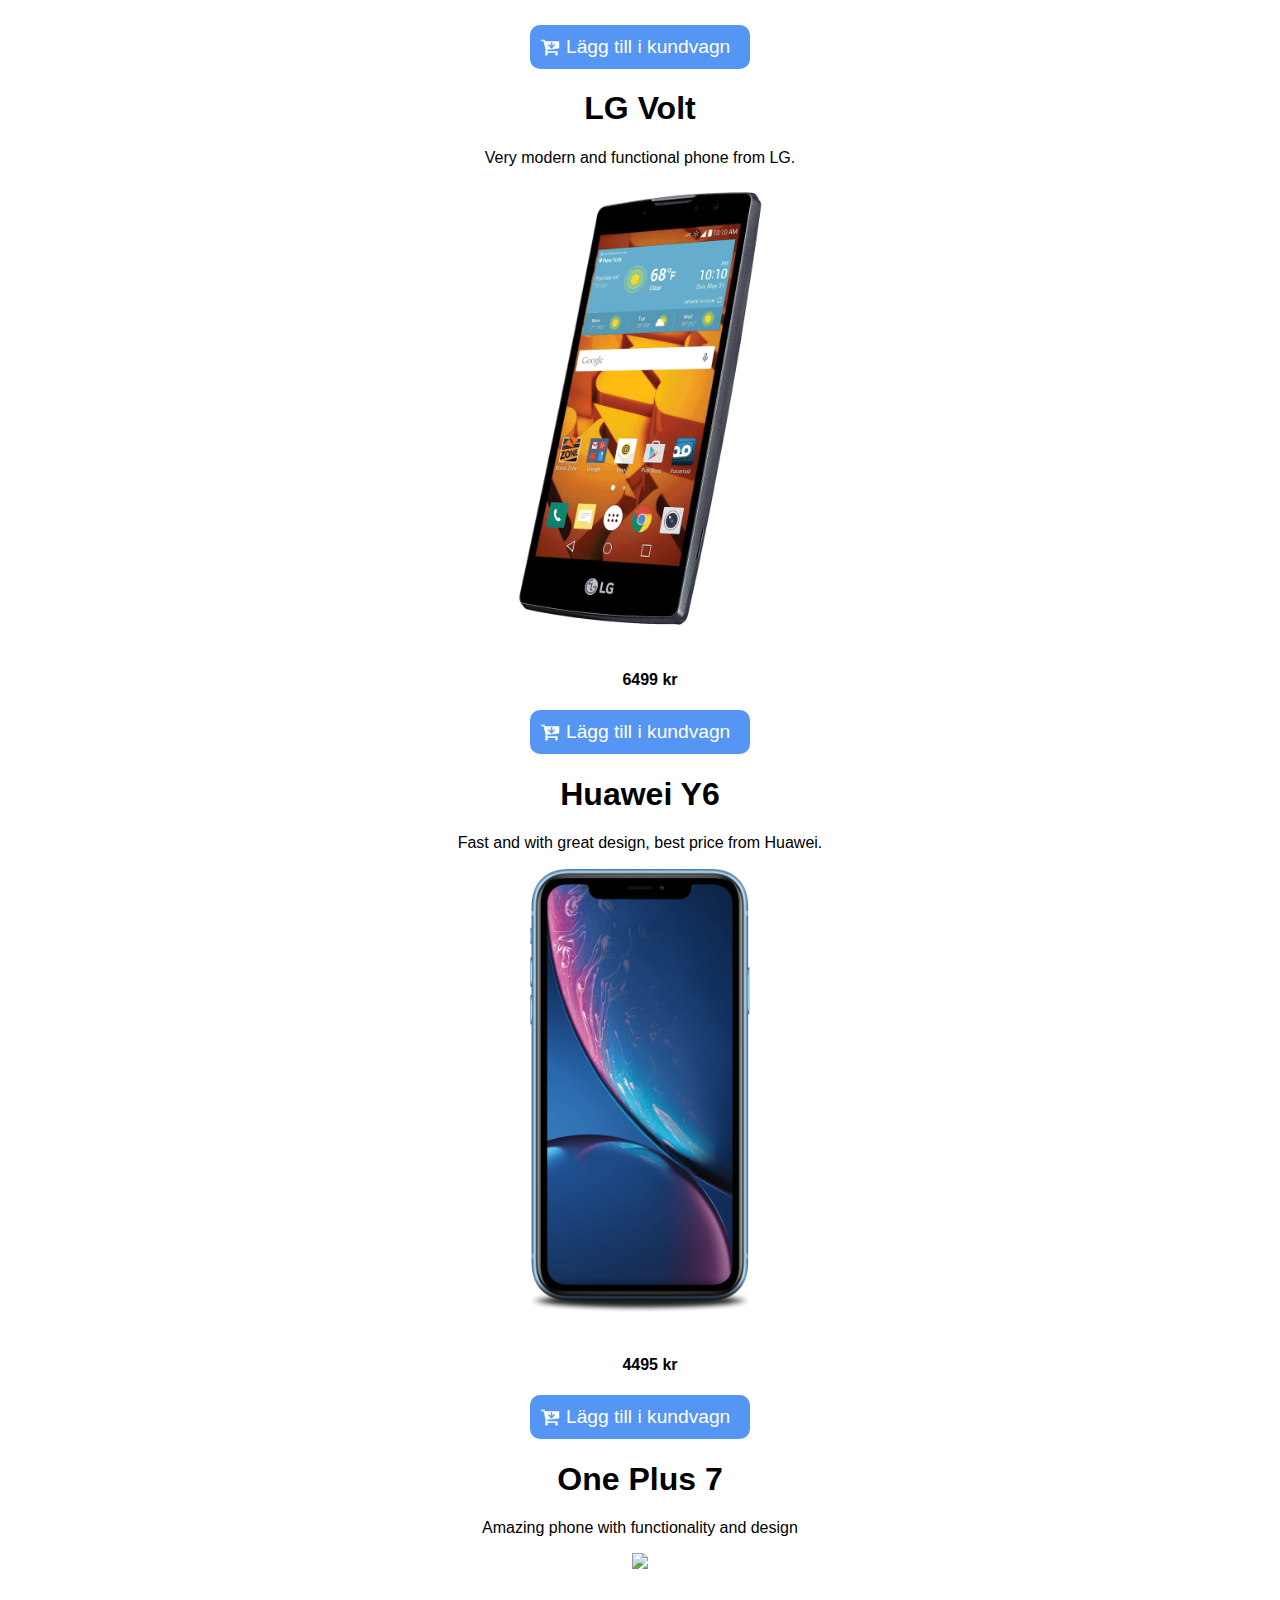
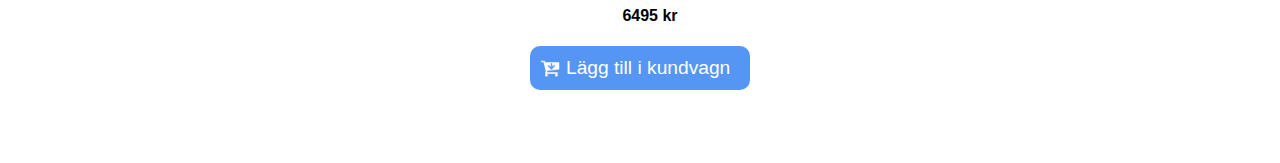
==== commit b95e938c: "working on previous orders function" ====
--- a/index.html
+++ b/index.html
@@ -18,6 +18,7 @@
       <div id="title">
         <h1><a href="index.html">TechStore</a></h1>
         <h4><a href="login.html">{Login}</a></h4>
+        <h4><a href="userpage.html">Userpage</a></h4>
       </div>
 
       <div id="cart">
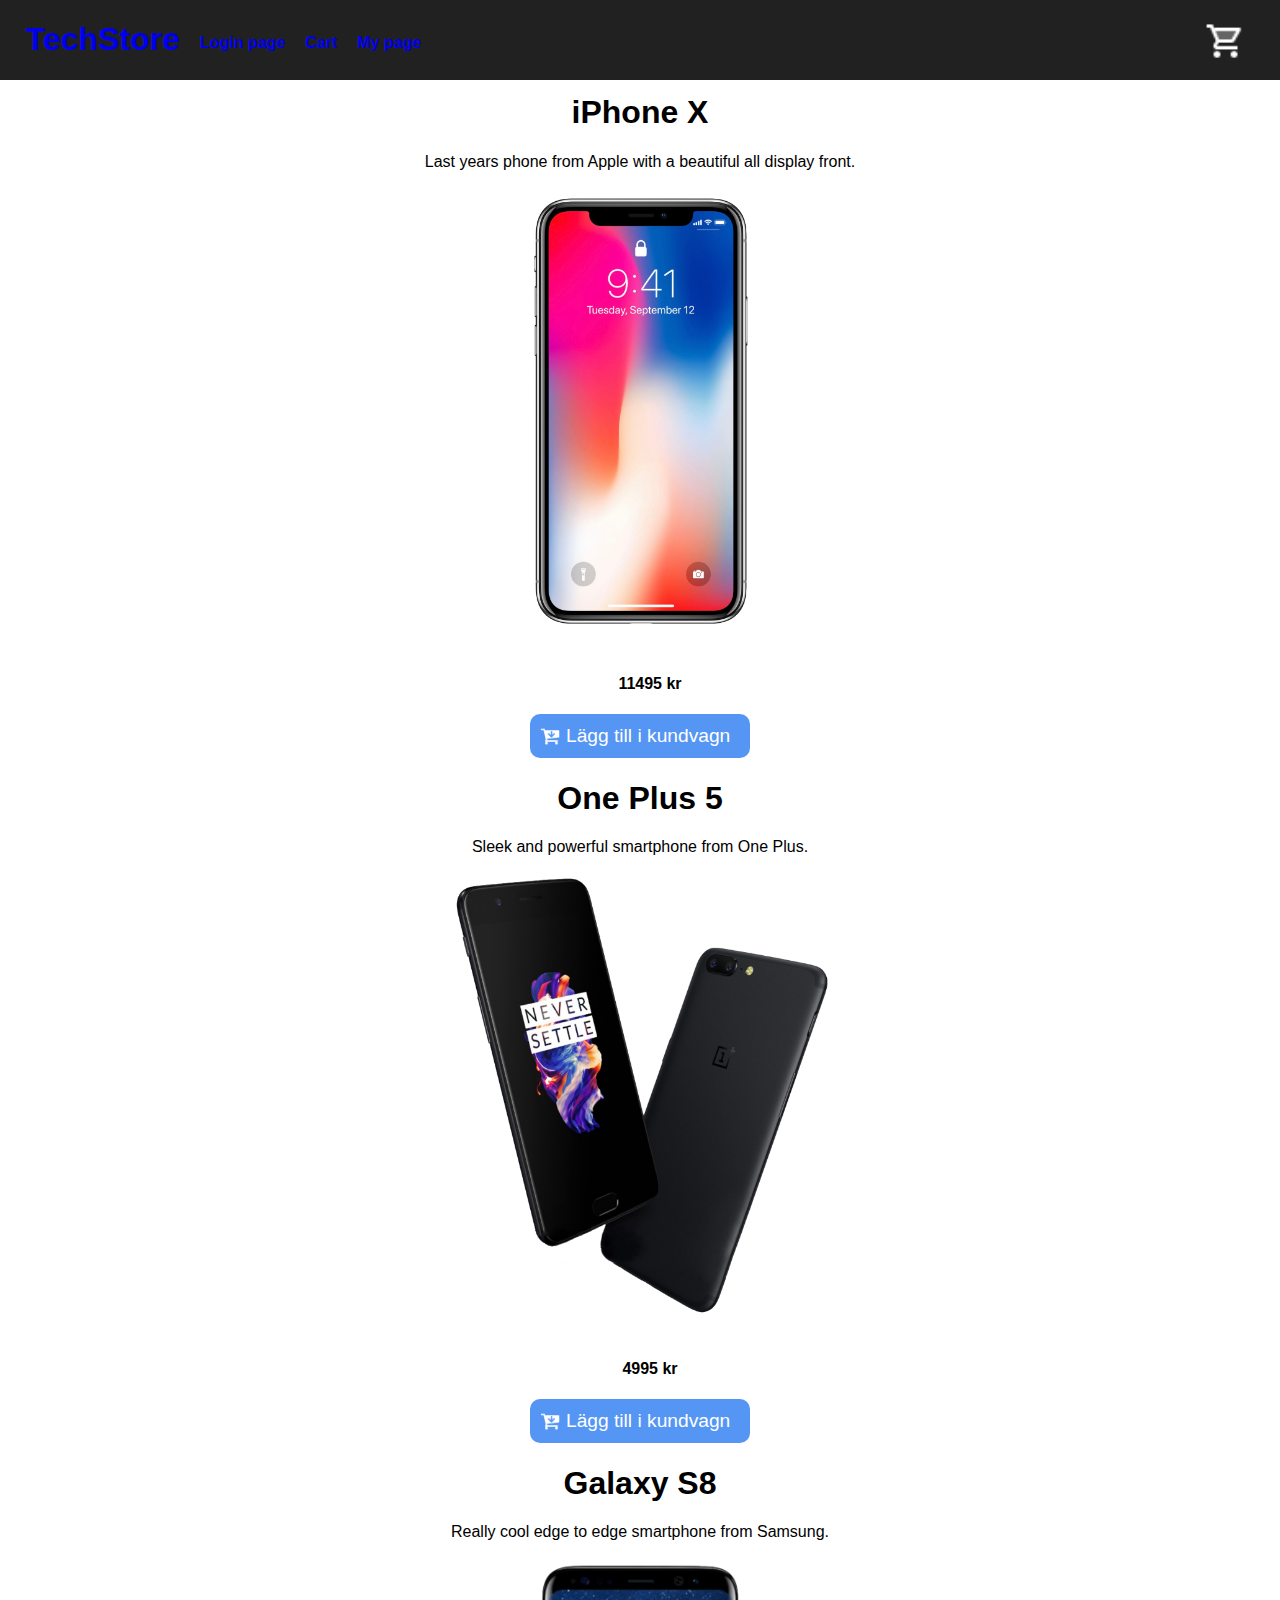
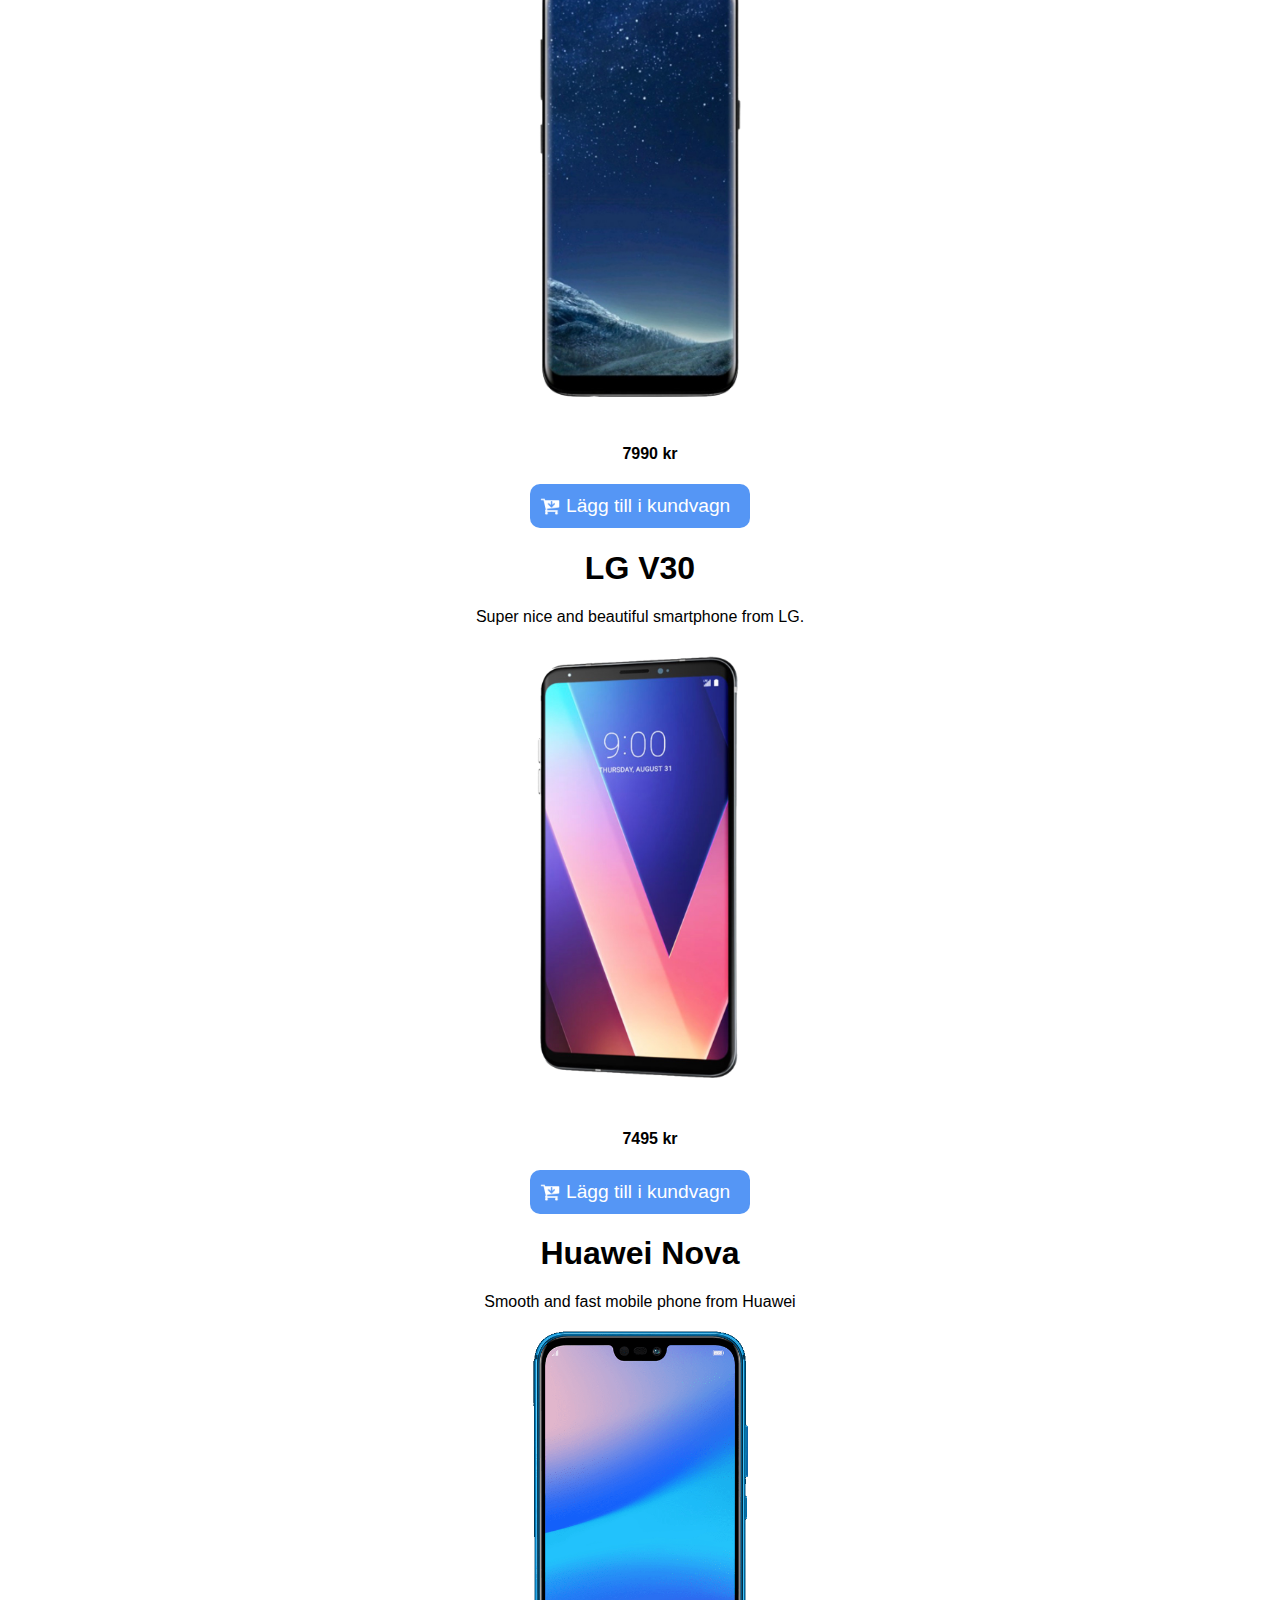
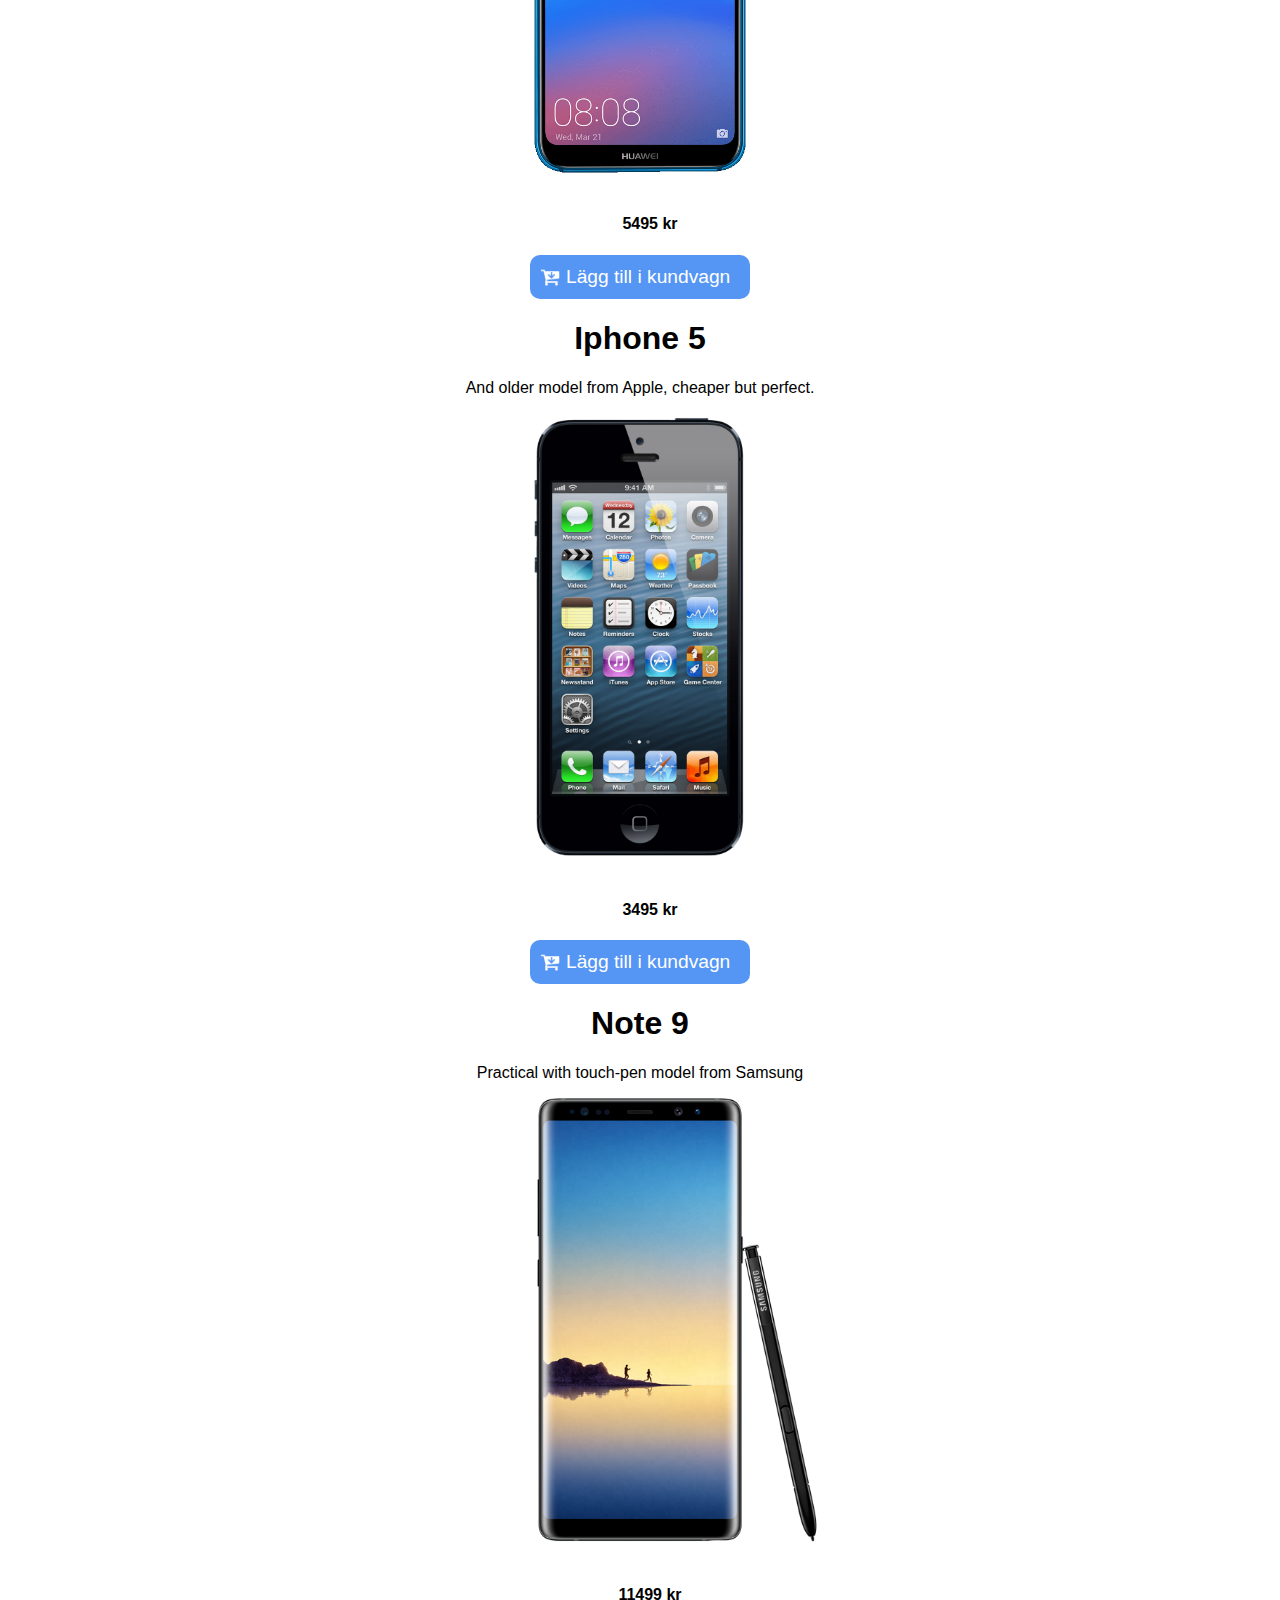
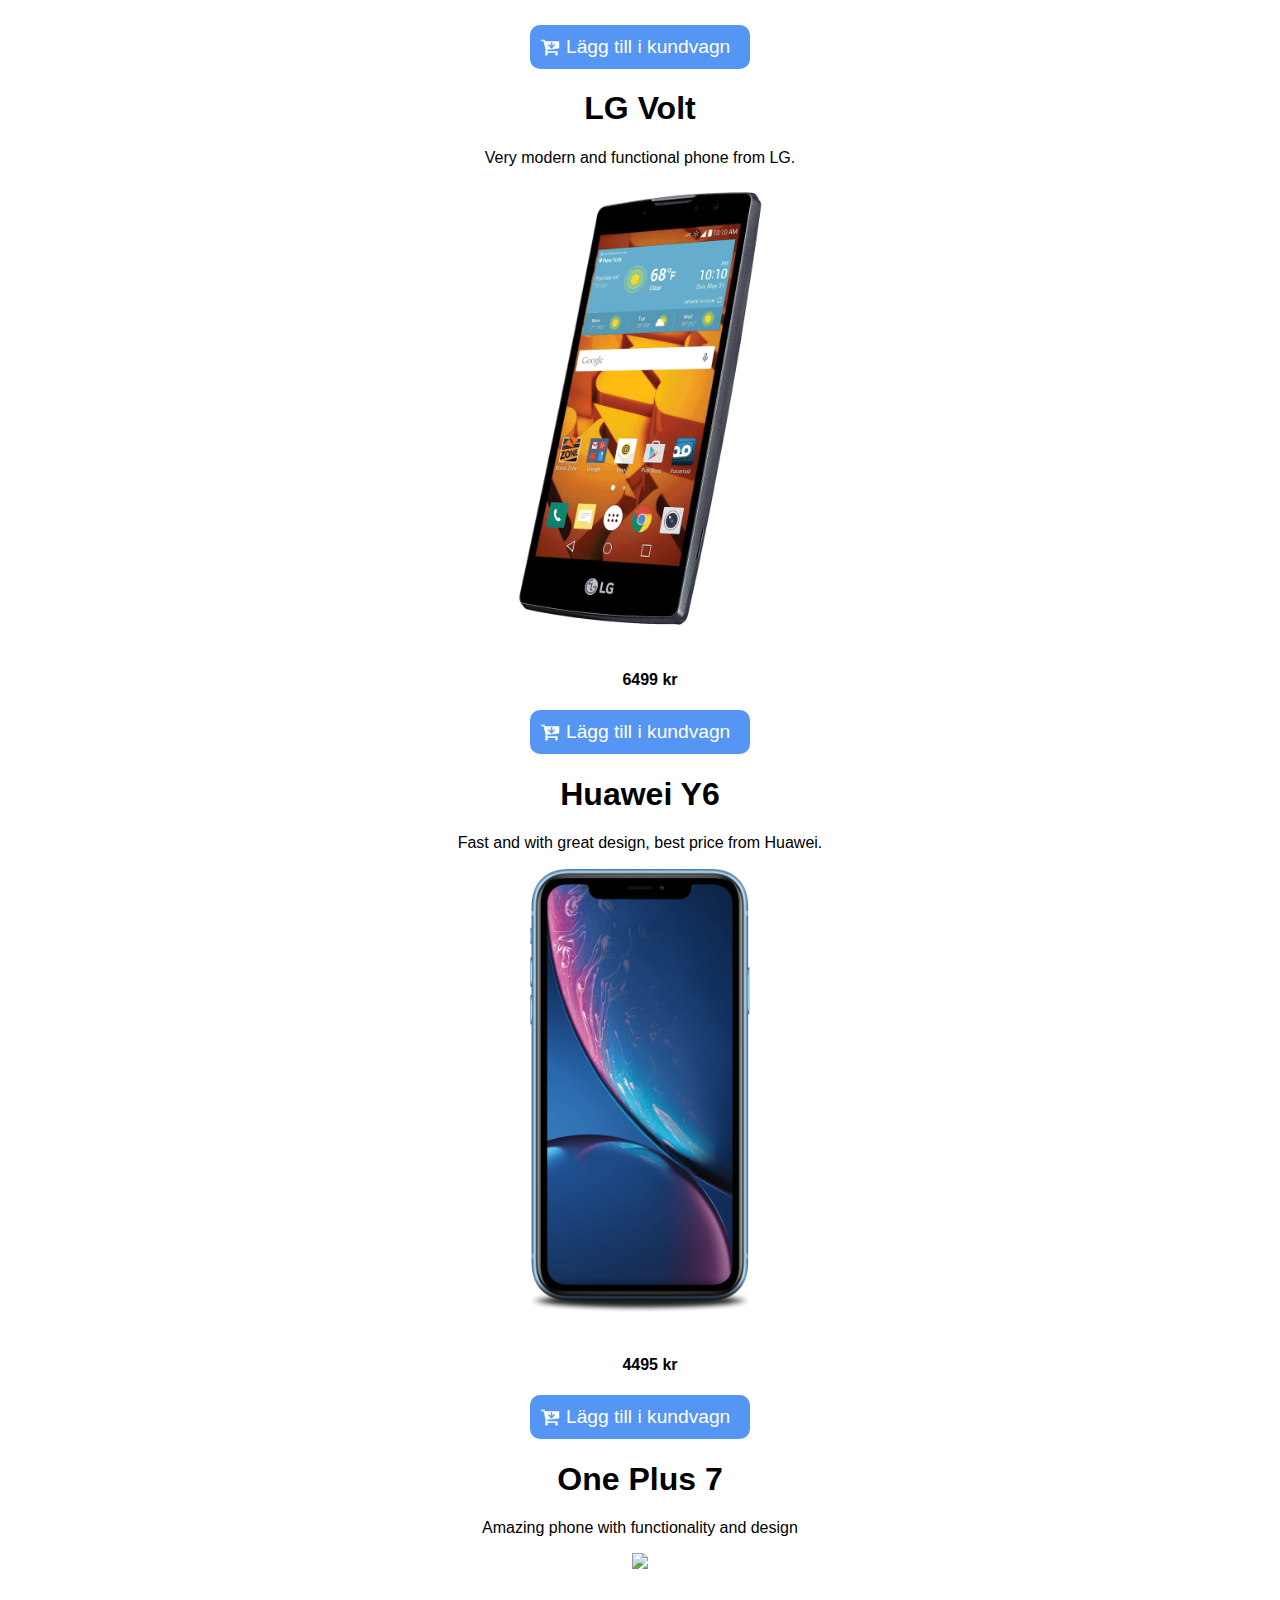
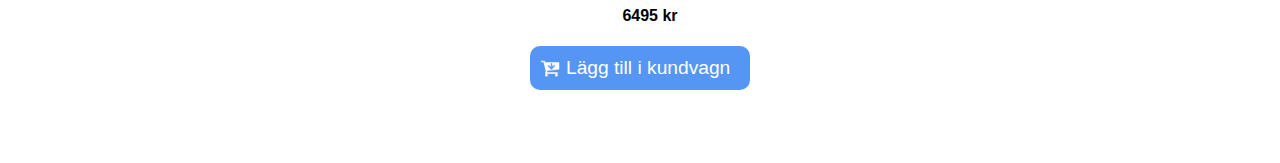
==== commit 99a24de7: "Styles header menu - now its the same on all the html pages" ====
--- a/index.html
+++ b/index.html
@@ -17,8 +17,9 @@
     <header>
       <div id="title">
         <h1><a href="index.html">TechStore</a></h1>
-        <h4><a href="login.html">{Login}</a></h4>
-        <h4><a href="userpage.html">Userpage</a></h4>
+        <h4><a href="login.html">Login page</a></h4>
+        <h4><a href="kundvagn.html">Cart</a></h4>
+        <h4><a href="userpage.html">My page</a></h4>
       </div>
 
       <div id="cart">
--- a/style.css
+++ b/style.css
@@ -75,5 +75,10 @@
   text-decoration: none;
 }
 
+a:hover {
+  background-color: white;
+  color:black;
+}
+
 .buttonDiv {
 }
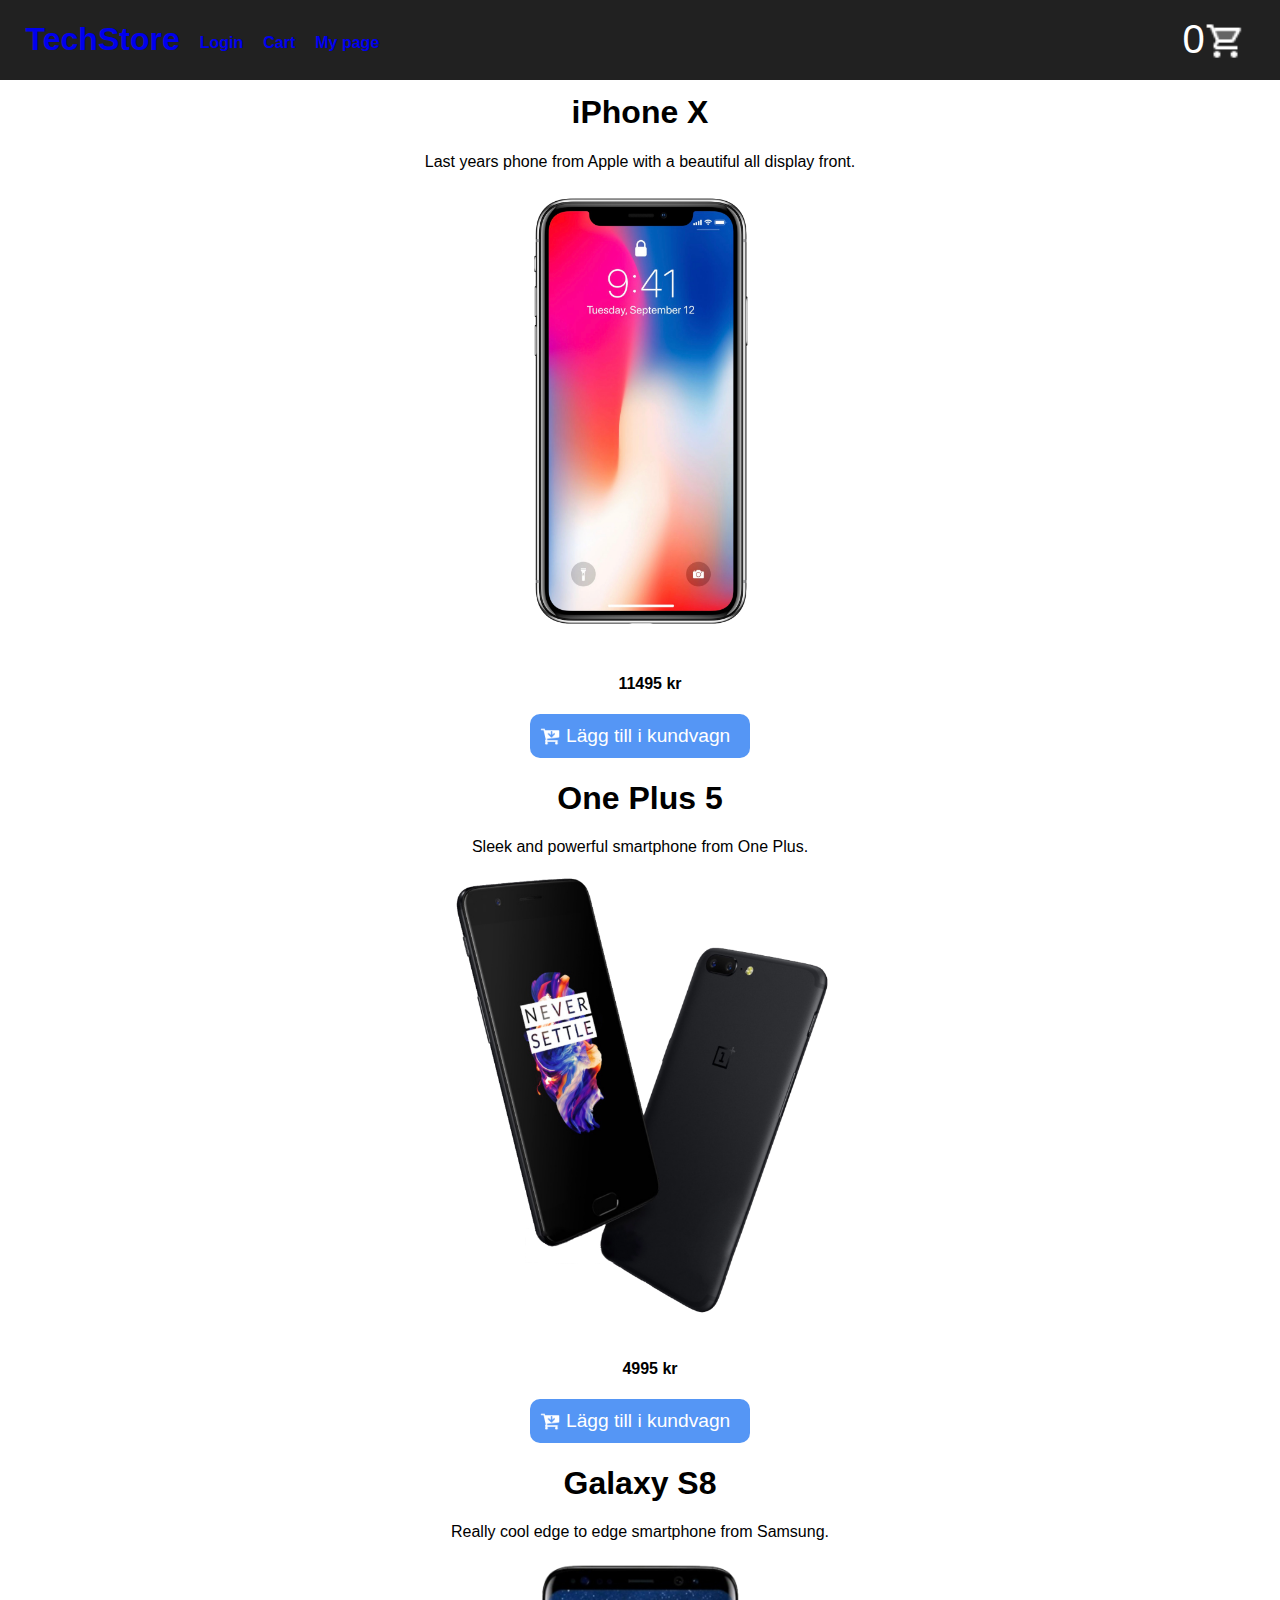
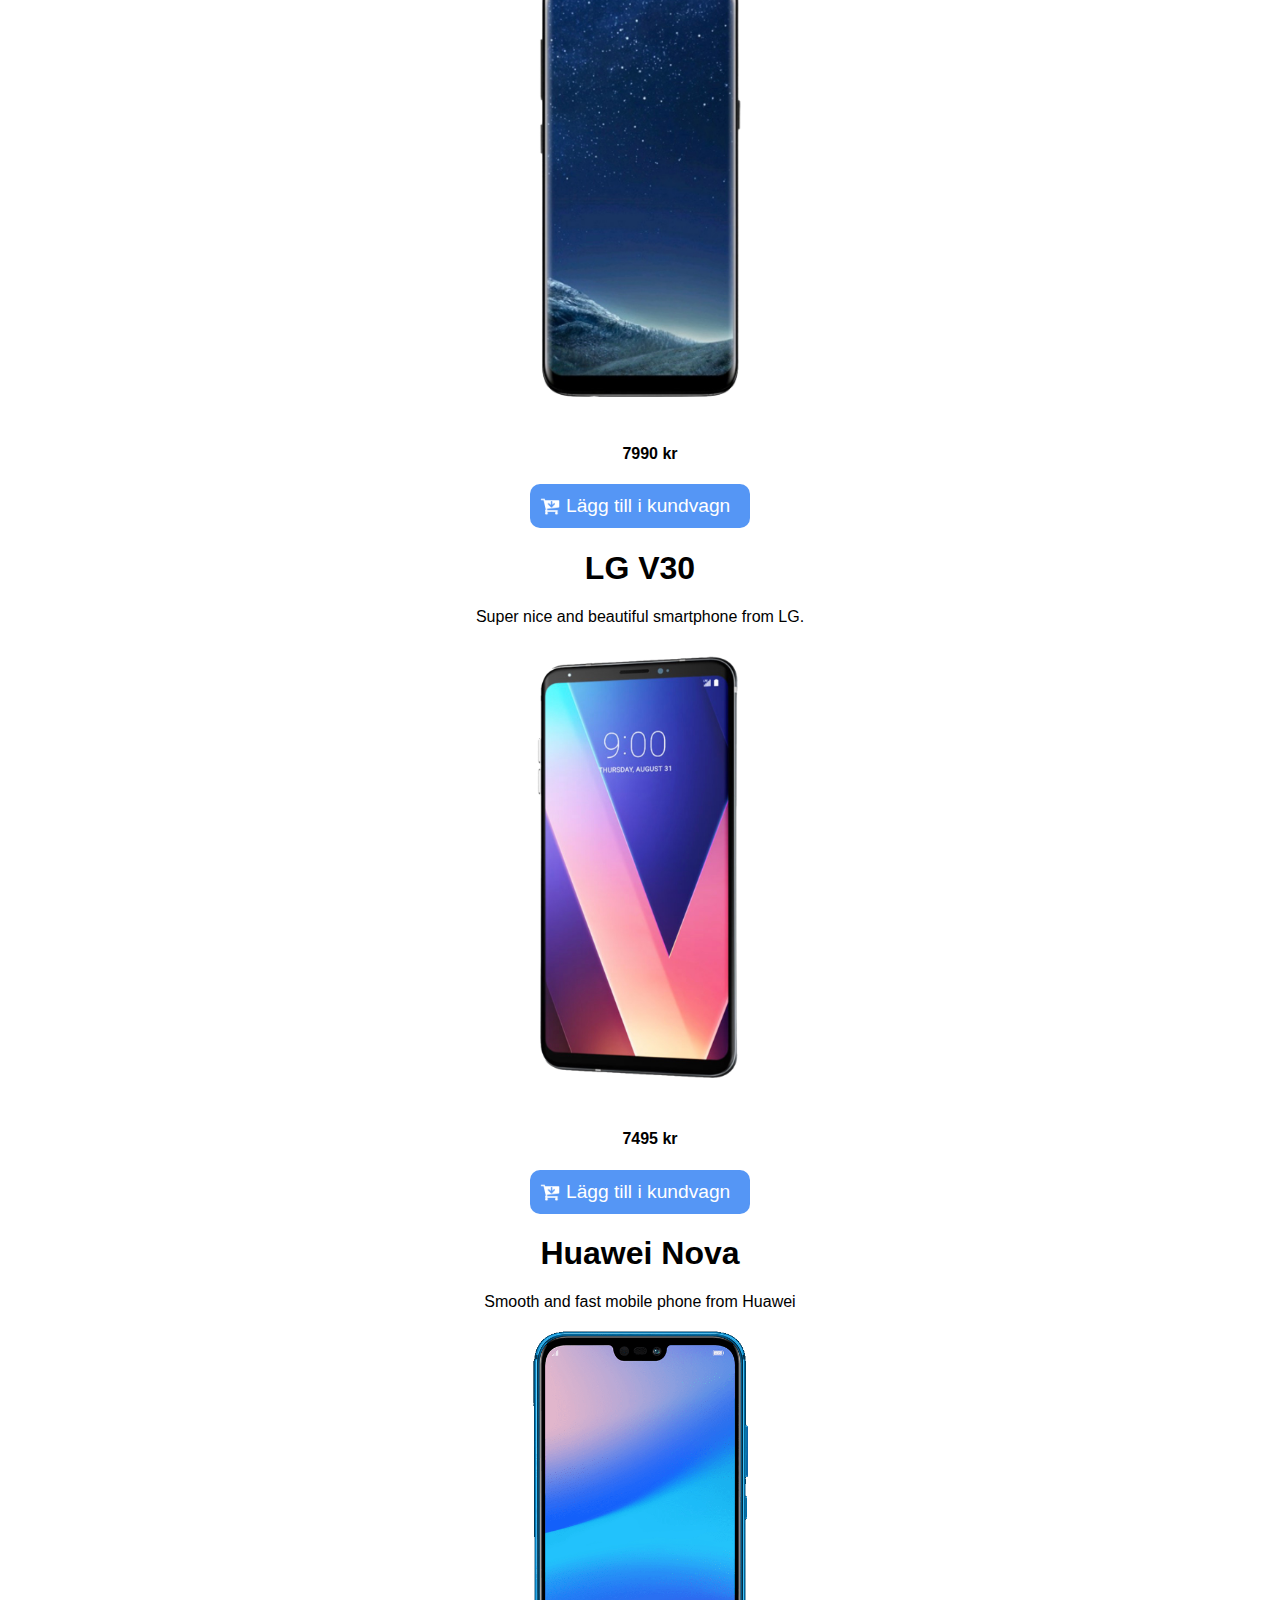
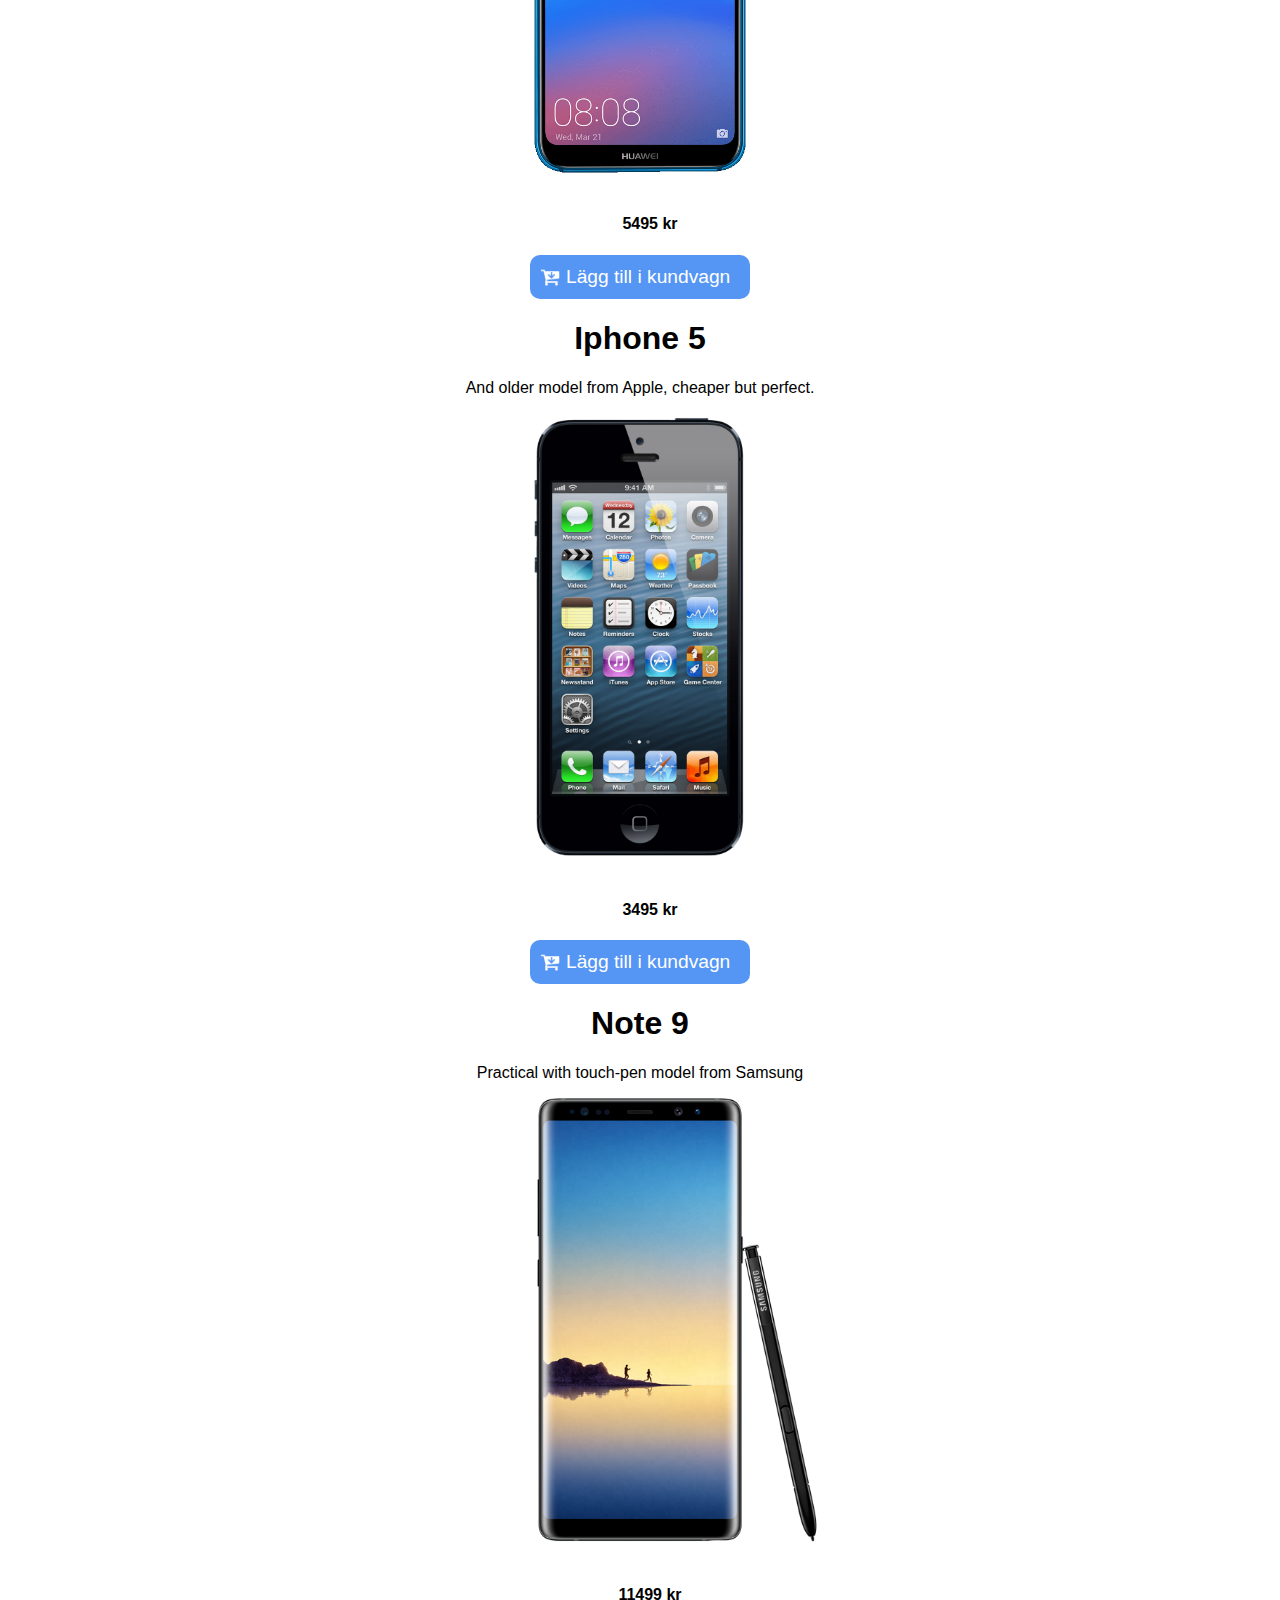
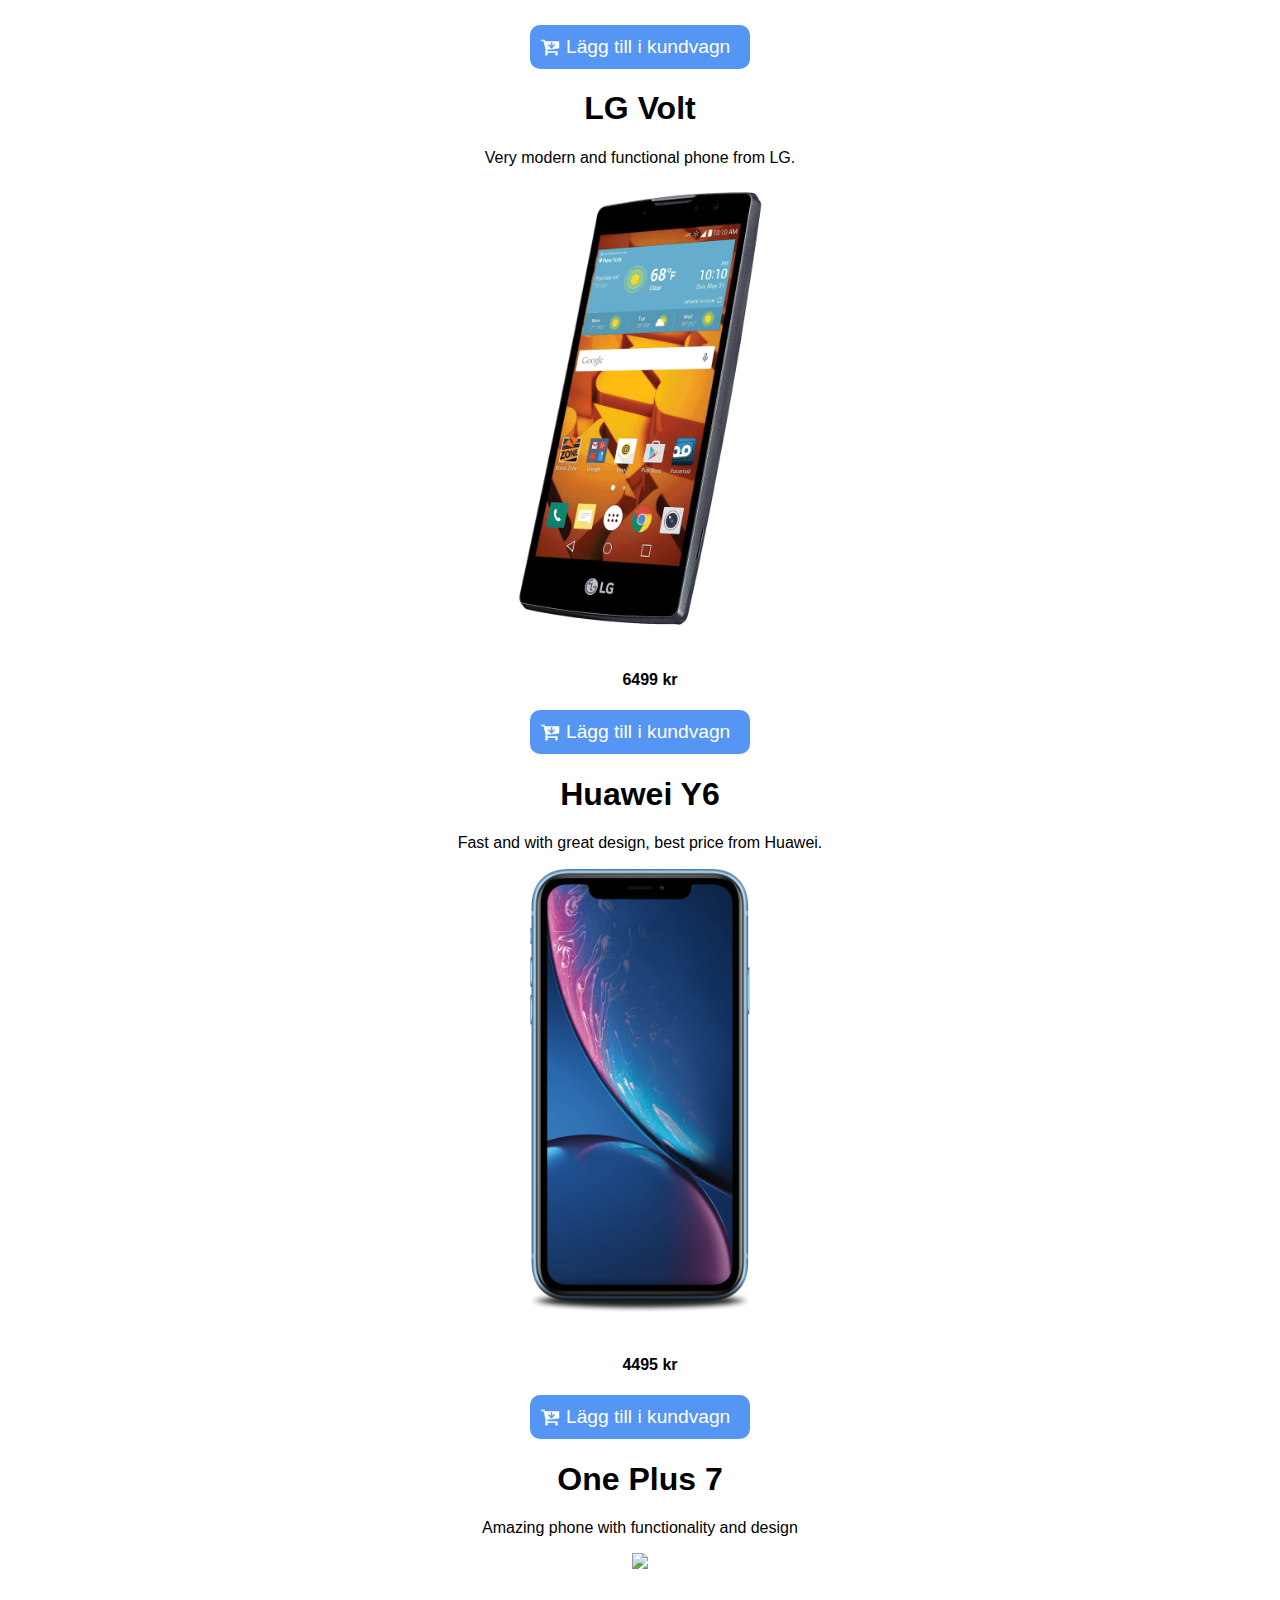
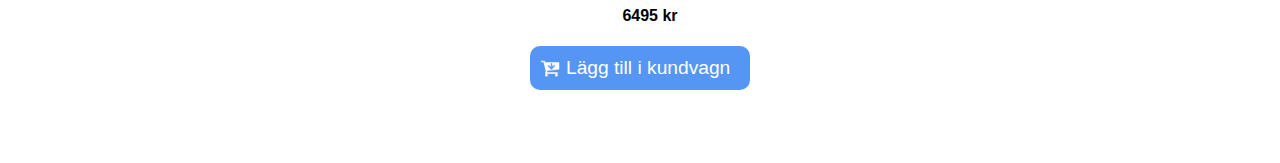
==== commit c0b97931: "Fixat responsiv on less than 400px" ====
--- a/index.html
+++ b/index.html
@@ -9,22 +9,21 @@
     <link rel="stylesheet" href="style.css" />
     <link rel="stylesheet" href="index_style.css" />
 
-    <!-- Visit www.fontawesome.com on how to add font icons to your project -->
-    <!-- Link your stylesheet file/files, do NOT write styles in the html file! -->
+    
     <script src="./main.js"></script>
   </head>
   <body onload="initSite()">
     <header>
       <div id="title">
         <h1><a href="index.html">TechStore</a></h1>
-        <h4><a href="login.html">Login page</a></h4>
-        <h4><a href="kundvagn.html">Cart</a></h4>
+        <h4><a href="login.html">Login</a></h4>
+        <h4 id="cartTitle"><a href="kundvagn.html">Cart</a></h4>
         <h4><a href="userpage.html">My page</a></h4>
       </div>
 
       <div id="cart">
         <div id="itemcounter"></div>
-        <!--Here is the code for the cart-->
+        
 
         <a href="kundvagn.html"
           ><img src="assets/white_cart.png" id="carticon"
@@ -33,7 +32,7 @@
     </header>
 
     <main>
-      <!-- Add the content of your site here via javascript -->
+      
     </main>
   </body>
 </html>
--- a/style.css
+++ b/style.css
@@ -75,10 +75,23 @@
   text-decoration: none;
 }
 
-a:hover {
+#title a:hover {
   background-color: white;
   color:black;
 }
 
-.buttonDiv {
+
+@media only screen and (max-width: 400px) {
+  header {
+    font-size: 0.8em;
+    flex-wrap: wrap;
+  }
+  header h1 {
+    margin-top: 22px;
+  }
+
+  #cartTitle {
+    display: none;
+  }
+   
 }
--- a/index_style.css
+++ b/index_style.css
@@ -25,10 +25,3 @@
 
 }
 
-
-/*font-family: 'Segoe UI', Tahoma, Geneva, Verdana, sans-serif;
-    background-color: #5596F5;
-    padding: 10px;
-    border-radius: 8px;
-    color: white;
-    font-size: larger;
